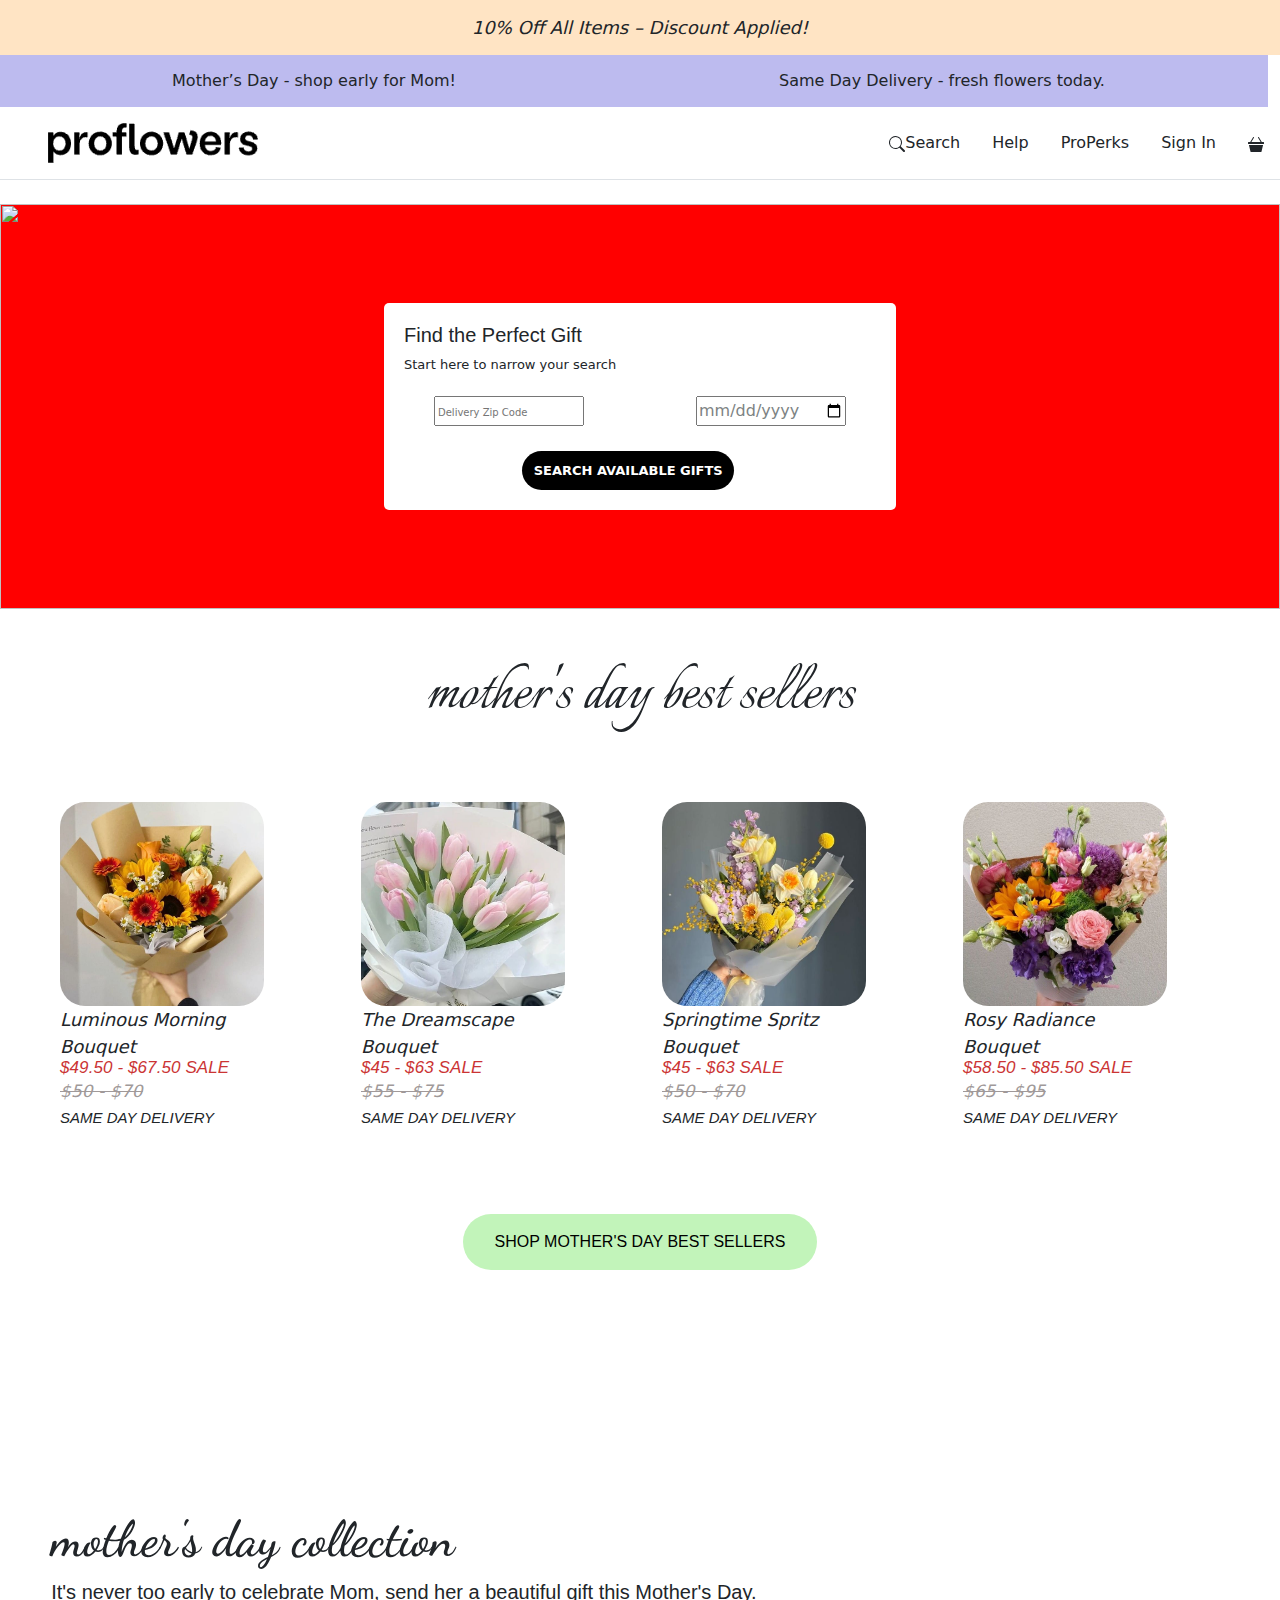
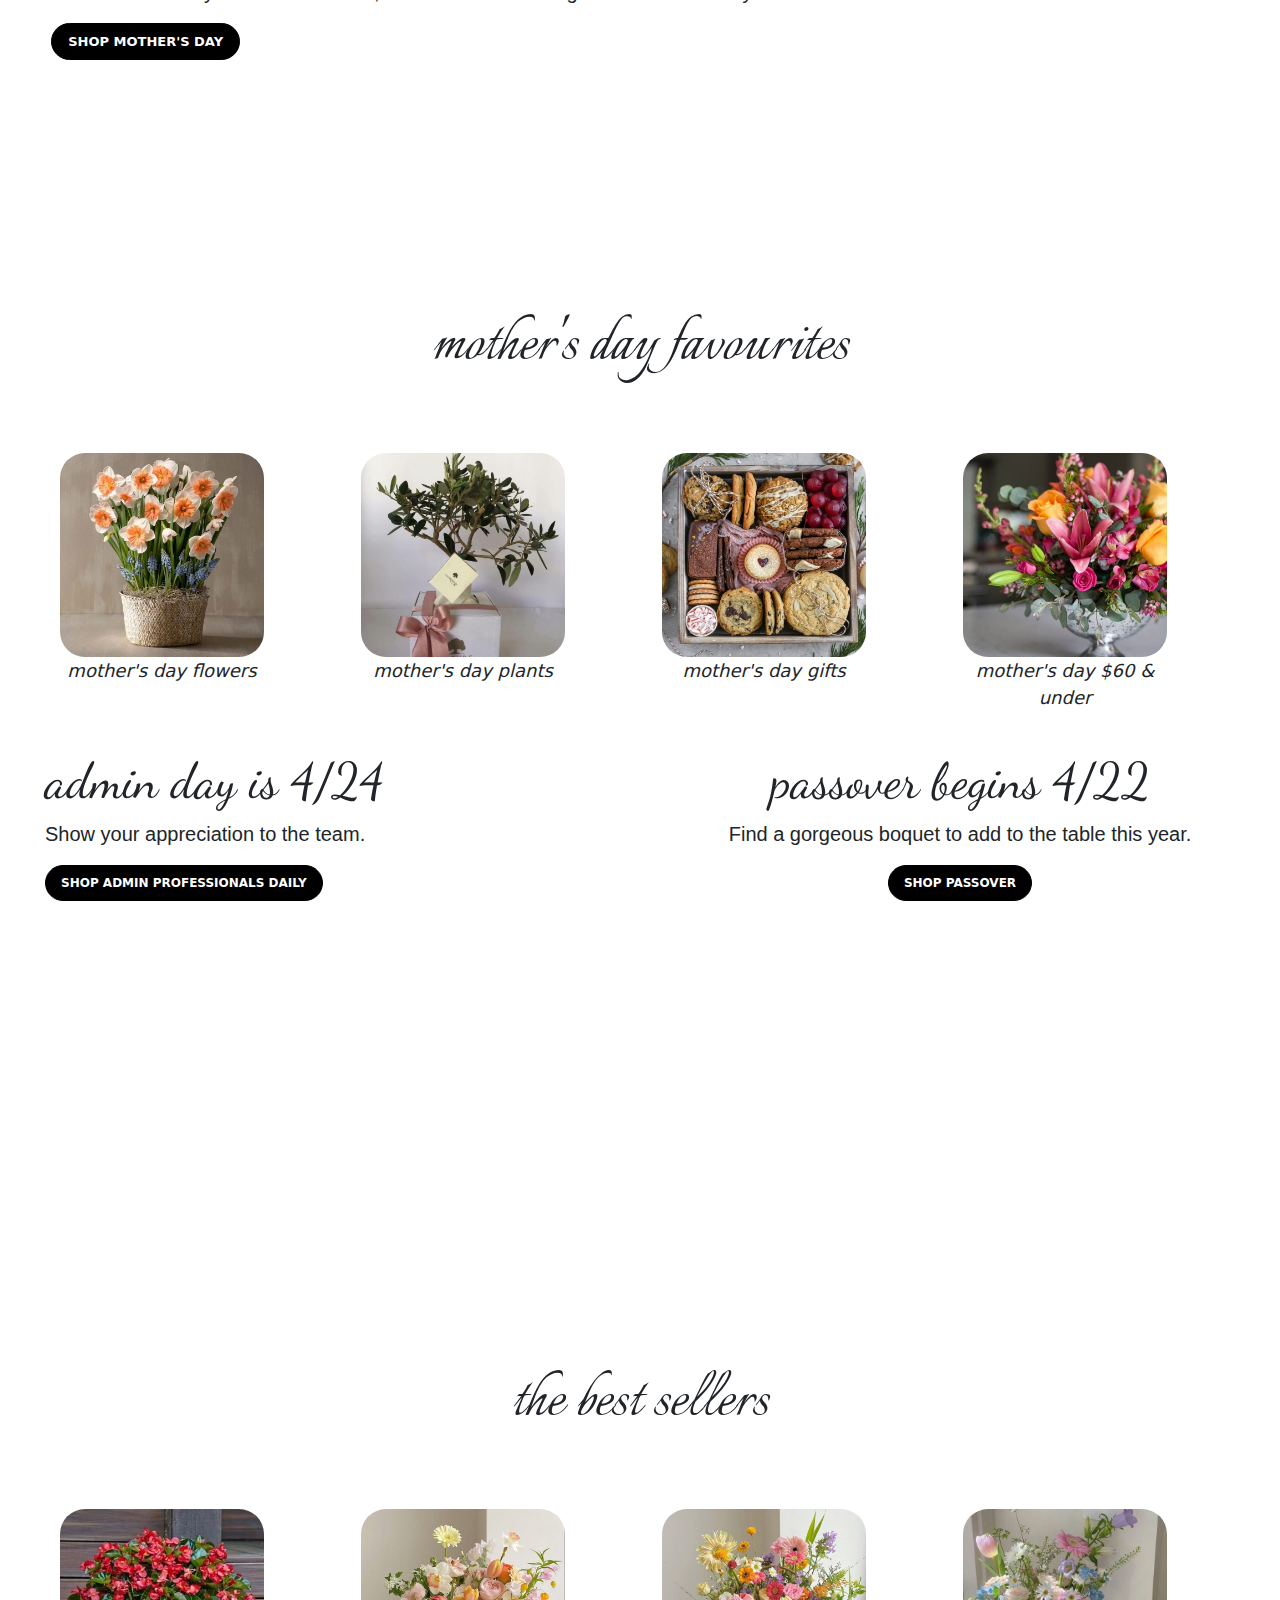
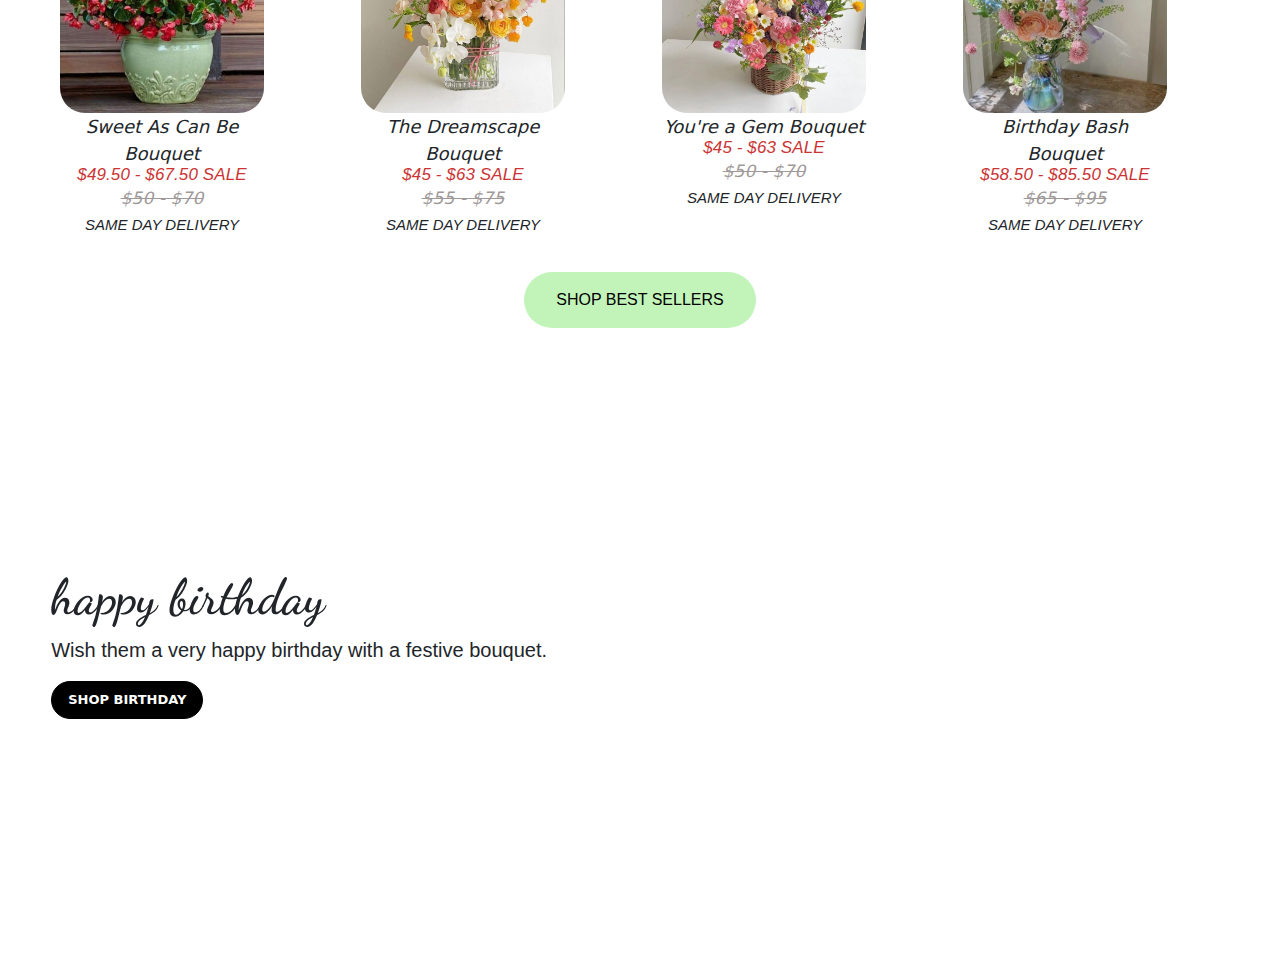
==== index.html @ 82969f70 "wip" ====
<!DOCTYPE html>
<html lang="en">
<head>
    <meta charset="UTF-8">
    <meta name="viewport" content="width=device-width, initial-scale=1.0">
    <title>proflowers</title>
    <link rel="stylesheet" href="style.css">
    <link href="https://cdn.jsdelivr.net/npm/bootstrap@5.3.3/dist/css/bootstrap.min.css" rel="stylesheet" integrity="sha384-QWTKZyjpPEjISv5WaRU9OFeRpok6YctnYmDr5pNlyT2bRjXh0JMhjY6hW+ALEwIH" crossorigin="anonymous">
    <link rel="preconnect" href="https://fonts.googleapis.com">
    <link rel="preconnect" href="https://fonts.gstatic.com" crossorigin>
    <link rel="preconnect" href="https://fonts.googleapis.com">
<link rel="preconnect" href="https://fonts.gstatic.com" crossorigin>
<link href="https://fonts.googleapis.com/css2?family=Dancing+Script:wght@400..700&display=swap" rel="stylesheet">
    <link href="https://fonts.googleapis.com/css2?family=Italianno&display=swap" rel="stylesheet">
</head>
<body>
    <header class="header-1">
      <div class="d-flex justify-content-center py-1">
           10% Off All Items – Discount Applied!
             </div>
      </header>
      <div class="header-2 container-fluid row">
        <div class="col-sm-6 py-1 text-dark text-center"> <a href ="#"class="nav-link text-dark">Mother’s Day - shop early for Mom! </a></div>
<div class="col-sm-6 p-1 text-light text-center"> <a href= "#"class="nav-link text-dark">Same Day Delivery - fresh flowers today.</a></div>
</div>
  <header class="d-flex flex-wrap justify-content-center py-3 mb-4 border-bottom">
    <a href="/" class="d-flex align-items-center mb-md-0 me-md-auto text-dark text-decoration-none">
      <svg class="bi me-2" width="40" height="32"><use xlink:href="#bootstrap"></use></svg>
    <img class="proflowers-logo" src="./sources/proflowers-logo.webp">
    </a>

    <ul class="nav nav-pills">
      <li class="nav-item"><a href="#" class="nav-link text-dark"><svg xmlns="http://www.w3.org/2000/svg" width="16" height="16" fill="currentColor" class="bi bi-search" viewBox="0 0 16 16">
        <path d="M11.742 10.344a6.5 6.5 0 1 0-1.397 1.398h-.001q.044.06.098.115l3.85 3.85a1 1 0 0 0 1.415-1.414l-3.85-3.85a1 1 0 0 0-.115-.1zM12 6.5a5.5 5.5 0 1 1-11 0 5.5 5.5 0 0 1 11 0"/>
      </svg>Search</a></li>
      <li class="nav-item"><a href="#" class="nav-link text-dark">Help</a></li>
      <li class="nav-item"><a href="#" class="nav-link text-dark">ProPerks</a></li>
      <li class="nav-item"><a href="#" class="nav-link text-dark">Sign In</a></li>
      <li class="nav-item"><a href="#" class="nav-link text-dark"><svg xmlns="http://www.w3.org/2000/svg" width="16" height="16" fill="currentColor" class="bi bi-basket3-fill" viewBox="0 0 16 16">
        <path d="M5.757 1.071a.5.5 0 0 1 .172.686L3.383 6h9.234L10.07 1.757a.5.5 0 1 1 .858-.514L13.783 6H15.5a.5.5 0 0 1 .5.5v1a.5.5 0 0 1-.5.5H.5a.5.5 0 0 1-.5-.5v-1A.5.5 0 0 1 .5 6h1.717L5.07 1.243a.5.5 0 0 1 .686-.172zM2.468 15.426.943 9h14.114l-1.525 6.426a.75.75 0 0 1-.729.574H3.197a.75.75 0 0 1-.73-.574z"/>
      </svg></a></li>
    </ul>
  </header>
  <div class="gifts-form">
    <img class = "gift-img" src="https://images.ctfassets.net/ztm44xofsurz/7ngsS8moNM9jDAKG2PLRQc/a0282b5acbb1f122128ffda454e2ccc3/0369_PF_MDay24_Site_SWAG1.jpg?w=1920&fm=webp&q=70" alt="">
    <div class="gift-card">
        <div class="gift-card-title">
            <h1>Find the Perfect Gift</h1>
            <p>Start here to narrow your search</p>
        </div>
        <!-- here add  -->
        <form class="gift-form">
            <input type="text" placeholder="Delivery Zip Code" id="zip" name="zip" required>

            <input type="date" id="delivery-date" name="delivery-date" required>

        </form>
        <button class = "gift-btn">SEARCH AVAILABLE GIFTS</button>
    </div>
</div>
<div class="mothers-day italianno-regular">
<div class="d-flex justify-content-center py-4">
    mother's day best sellers
   
      </div>
    </div>
    <div class="row flo-sec-1 ">
        <div class="col-md-3">
            <div class="card1" style="width: 14rem;">
                <img src="./sources/WhatsApp Image 2024-04-21 at 8.37.42 PM.jpeg" class="card-img-top" alt="...">
                <div class="card-body">
                    <p class="card-title">Luminous Morning Bouquet
                    </p>
                    <p class="card-text">$49.50 - $67.50 SALE</p>
                    <p class="card-text1">$50 - $70</p>
                    <p class="card-text2">SAME DAY DELIVERY</p>
                   
                </div>
            </div>
        </div>
        
        <div class="col-md-3">
            <!-- Second Card -->
            <div class="card1" style="width: 14rem;">
                <img src="./sources/WhatsApp Image 2024-04-21 at 8.37.43 PM (2).jpeg" class="card-img-top" alt="...">
                <div class="card-body">
                    <p class="card-title">The Dreamscape Bouquet</p>
                    <p class="card-text">$45 - $63 SALE</p>
                    <p class="card-text1">$55 - $75</p>
                    <p class="card-text2">SAME DAY DELIVERY</p>
                    
                </div>
            </div>
        </div>
        
        <div class="col-md-3">
            <!-- Third Card -->
            <div class="card1" style="width: 14rem;">
                <img src="./sources/WhatsApp Image 2024-04-21 at 8.37.43 PM (1).jpeg" class="card-img-top" alt="...">
                <div class="card-body">
                    <p class="card-title">Springtime Spritz Bouquet</p>
                    <p class="card-text">$45 - $63 SALE</p>
                    <p class="card-text1">$50 - $70</p>
                    <p class="card-text2">SAME DAY DELIVERY</p>
                    
                </div>
            </div>
        </div>
        
        <div class="col-md-3">
            <!-- Fourth Card -->
            <div class="card1" style="width: 14rem;">
                <img src="./sources/WhatsApp Image 2024-04-21 at 8.37.43 PM.jpeg" class="card-img-top" alt="...">
                <div class="card-body">
                    <p class="card-title">Rosy Radiance Bouquet</p>
                    <p class="card-text">$58.50 - $85.50 SALE</p>
                    <p class="card-text1">$65 - $95</p>
                    <p class="card-text2">SAME DAY DELIVERY</p>
                </div>
            </div>
        </div>
    </div>
    <div class="text-center py-5">
        <button class="custom-btn">
            SHOP MOTHER'S DAY BEST SELLERS
        </button>
        <div class="img-container">
            <div class="img-container-text">
                <h1 class="dancing-script">mother's day collection</h1>
                <p>It's never too early to celebrate Mom, send her a beautiful gift this Mother's Day.</p>
                <button>SHOP MOTHER'S DAY</button>  
            </div>
        </div>
 
<div class="mothers-day italianno-regular">
    <div class="d-flex justify-content-center py-4">
        mother's day favourites
          </div>
        </div>

<div class="row flo-sec-1 ">
    <div class="col-md-3">
        <div class="card1" style="width: 14rem;">
            <img src="./sources/WhatsApp Image 2024-04-22 at 10.54.20 AM.jpeg" class="card-img-top" alt="...">
            <div class="card-body">
                <p class="card-title">mother's day flowers
                </p>
            </div>
        </div>
    </div>
    
    <div class="col-md-3">
        <!-- Second Card -->
        <div class="card1" style="width: 14rem;">
            <img src="./sources/WhatsApp Image 2024-04-22 at 10.53.16 AM (1).jpeg" class="card-img-top" alt="...">
            <div class="card-body">
                <p class="card-title">mother's day plants</p>
            </div>
        </div>
    </div>
    
    <div class="col-md-3">
        <!-- Third Card -->
        <div class="card1" style="width: 14rem;">
            <img src="./sources/WhatsApp Image 2024-04-22 at 10.53.17 AM.jpeg" class="card-img-top" alt="...">
            <div class="card-body">
                <p class="card-title">mother's day gifts</p>
            </div>
        </div>
    </div>
    
    <div class="col-md-3">
        <!-- Fourth Card -->
        <div class="card1" style="width: 14rem;">
            <img src="./sources/WhatsApp Image 2024-04-22 at 10.53.16 AM.jpeg" class="card-img-top" alt="...">
            <div class="card-body">
                <p class="card-title">mother's day $60 & under</p>
            </div>
        </div>
    </div>
</div>

<div class="two-image-card">
    <div class="image1">
        <div class="image1-text">
            <h1 class="dancing-script">admin day is 4/24</h1>
            <p>Show your appreciation to the team.</p>
            <button>SHOP ADMIN PROFESSIONALS DAILY</button>
        </div>
    </div>
    <div class="image2">
        <div class="image2-text">
            <h1 class="dancing-script">passover begins 4/22</h1>
            <p>Find a gorgeous boquet to add to the table this year.</p>
            <button>SHOP PASSOVER</button>
        </div>
    </div>
</div>

<div class="mothers-day italianno-regular">
    <div class="d-flex justify-content-center py-4">
        the best sellers
          </div>
        </div>
        <div class="row flo-sec-1 ">
            <div class="col-md-3">
                <div class="card1" style="width: 14rem;">
                    <img src="./sources/WhatsApp Image 2024-04-22 at 1.17.56 PM.jpeg" class="card-img-top" alt="...">
                    <div class="card-body">
                        <p class="card-title">Sweet As Can Be Bouquet
                        </p>
                        <p class="card-text">$49.50 - $67.50 SALE</p>
                        <p class="card-text1">$50 - $70</p>
                        <p class="card-text2">SAME DAY DELIVERY</p>
                       
                    </div>
                </div>
            </div>
            
            <div class="col-md-3">
                <!-- Second Card -->
                <div class="card1" style="width: 14rem;">
                    <img src="./sources/WhatsApp Image 2024-04-22 at 1.17.57 PM.jpeg" class="card-img-top" alt="...">
                    <div class="card-body">
                        <p class="card-title">The Dreamscape Bouquet</p>
                        <p class="card-text">$45 - $63 SALE</p>
                        <p class="card-text1">$55 - $75</p>
                        <p class="card-text2">SAME DAY DELIVERY</p>
                        
                    </div>
                </div>
            </div>
            
            <div class="col-md-3">
                <!-- Third Card -->
                <div class="card1" style="width: 14rem;">
                    <img src="./sources/WhatsApp Image 2024-04-22 at 1.17.58 PM (1).jpeg" class="card-img-top" alt="...">
                    <div class="card-body">
                        <p class="card-title">You're a Gem Bouquet</p>
                        <p class="card-text">$45 - $63 SALE</p>
                        <p class="card-text1">$50 - $70</p>
                        <p class="card-text2">SAME DAY DELIVERY</p>
                        
                    </div>
                </div>
            </div>
            
            <div class="col-md-3">
                <!-- Fourth Card -->
                <div class="card1" style="width: 14rem;">
                    <img src="./sources/WhatsApp Image 2024-04-22 at 1.17.58 PM.jpeg" class="card-img-top" alt="...">
                    <div class="card-body">
                        <p class="card-title">Birthday Bash Bouquet</p>
                        <p class="card-text">$58.50 - $85.50 SALE</p>
                        <p class="card-text1">$65 - $95</p>
                        <p class="card-text2">SAME DAY DELIVERY</p>
                    </div>
                </div>
            </div>
        </div>
        <button class="custom-btn">
            SHOP BEST SELLERS
        </button>

        <div class="img-container">
            <div class="img-container-text">
                <h1 class="dancing-script">happy birthday</h1>
                <p>Wish them a very happy birthday with a festive bouquet.</p>
                <button>SHOP BIRTHDAY</button>  
            </div>
        </div>
---- style.css ----
body, html {
    margin: 0;
    padding: 0;
}
.header-1 {
    display: flex;
    justify-content: center;
    align-items: center;
   background-color: bisque;
   gap: 10px;
   padding: 10px;
   font-style: oblique;
   font-weight: 300;
   font-size: large;
}
.header-2 {
    
   background-color: rgb(189, 187, 239);
   color: black;
   padding: 10px;
}
.proflowers-logo {
    justify-content: center;
    align-items: center;
    max-width: 210px;
}
.gifts-form {
    height: 45vh;
    width: auto;
    position: relative;
    background-color: red;
    display: flex;
    align-items: center;
    justify-content: center;
  }
  .gift-img {
    position: absolute;
    width: 100%;
    height: 100%;
    object-fit: cover;
    z-index: 0;
  }
  .gift-card {
    position: relative;
    z-index: 1;
    display: flex;
    flex-direction: column;
    width: 40%;
    background-color: #fff;
    padding: 20px;
    border-radius: 5px;
  }
  .gift-card-title h1 {
    font-size: 20px;
    font-family:'Segoe UI', Tahoma, Geneva, Verdana, sans-serif;
  }
  .gift-card-title p {
    font-size: 13px;
  }
  .gift-form {
    display: flex;
    align-items: center;
    justify-content: space-between;
    padding: 5px 30px;
  }
  #zip {
    width: 150px;
    height: 30px;
  }
  .gift-form #zip::placeholder {
    font-size: 10px;
  }
  #delivery-date {
    width: 150px;
    height: 30px;
    color: rgb(125, 131, 131);
  }
  .gift-btn {
    position: relative;
    width: 45%;
    margin-top: 20px;
    font-size: 13px;
    font-weight: 700;
    padding: 10px 5px;
    left: 25%;
    transform: translateX((-50%, -50%));
    background-color: #000000;
    color: #fff;
    border: none;
    border-radius: 25px;
    transition: all ease 0.5s;
  }
  .gift-btn:hover {
    background-color: #bfe1a2;
    color: #000;
  }

.mothers-day {
    display: flex;
    justify-content: center;
    align-items: center;
   background-color: rgb(255, 255, 255);
   gap: 10px;
   padding: 10px;
}
.italianno-regular {
    font-family: "Italianno", cursive;
    font-weight: 400;
    font-style:normal;
    font-size: 70px;
  }
  .flo-sec-1{
    padding: 10px 50px;
  }
  .card1 {
    border: none;
    padding: 10px;
    border-radius:50px;
    font-size: 18px;
    font-weight: 350;
    font-style:italic;
    
}
.card1 img {
    border-radius: 25px;
}
.card-text{
    color: rgb(203, 52, 52);
    font-weight: 500;
    font-size:17px;
   line-height: 15px;
letter-spacing:0.1px;
font-family: 'Franklin Gothic Medium', 'Arial Narrow', Arial, sans-serif;
}
.card-text1{
    color: rgb(160, 153, 153);
    font-weight: 400;
    font-size:17px;
    margin-top: 5px;
    line-height: 0px;
letter-spacing:0.1px;
text-decoration:line-through;
}
.card-text2{
    font-size: 15px;
    font-weight: 500;
    font-family: 'Franklin Gothic Medium', 'Arial Narrow', Arial, sans-serif;
}

.custom-btn {
    font-family: 'Franklin Gothic Medium', 'Arial Narrow', Arial, sans-serif;
    justify-content: center;
    align-items: center;
    font-size: 16px;
    background-color: #c2f4ba; /* Change the background color */
    color: rgb(0, 0, 0); /* Change the text color */
    padding: 1rem 2rem; /* Adjust padding as needed */
    border-radius: 2rem; /* Add border-radius for rounded corners */
    border: rgb(243, 225, 225);/* Remove the border */
    border-width: 20px;
    cursor: pointer; /* Change cursor on hover */
    transition: background-color 0.3s, color 0.3s;
}
.custom-btn:hover {
    background-color: #000000; 
    color: white;/* Change background color on hover */
}
.img-container {
    position: relative;
    margin-top: 50px;
    height: 60vh;
    width: 100%;
    background-image: url("https://images.ctfassets.net/ztm44xofsurz/2G11gZCNbUrYSNJlFRNmKN/9e7165dcbdd9aa9c327876e354c70d34/0369_PF_MDay24_Site_HP_Hero1.jpg?w=1920&fm=webp&q=70");
    background-size: cover;
  }
  .img-container-text {
    position: absolute;
    display: flex;
    flex-direction: column;
    align-items: flex-start;
    justify-content: center;
    left: 4%;
    top: 35%;
  }
  .img-container-text h1 {
    font-size: 50px;
  }
  .dancing-script {
    font-family: "Dancing Script", cursive;
    font-optical-sizing: 50px;
    font-weight: 600;
    font-style: normal;
  }   
  .img-container-text p {
    font-size: 20px;
    font-weight: 300;
    font-family:'Gill Sans', 'Gill Sans MT', Calibri, 'Trebuchet MS', sans-serif;
  }
  .img-container-text button {
    background-color: #000;
    padding: 8px 16px;
    color: #fff;
    font-size: 13px;
    font-weight: 700;
    border: 1.2px solid #000;
    border-radius: 25px;
    transition: all ease 0.5s;
  }
  .img-container-text button:hover {
    background-color: #bfe1a2;
    color: #000;
  }

.img-container {
    padding-top: 10vh;
    width: 100%;
    overflow: hidden;
}
.image-container img {
    width: 100%;
    display: block;
}
.two-image-card {
    height: 65vh;
    position: relative;
    display: flex;
  }
  .image1,
  .image2 {
    flex: 1; /* Make both image containers grow equally to fill the parent container */
    background-size: cover; /* Cover the entire container with the background image */
    background-position: center;
  }
  .image1 {
    position: relative;
    background-image: url("https://images.ctfassets.net/ztm44xofsurz/5Z0KE2aJQSPdw5RGPYTYJM/971c608c2a87c74a21a097bb1336ddc8/0370_PF_Spring24_Site_AdminProfessionalsDay_HP_SplitBanner.jpg?w=1920&fm=webp&q=70");
  }
  .image2 {
    position: relative;
    background-image: url("https://images.ctfassets.net/ztm44xofsurz/5PzkooUr9n9ZgX2fFSrYSN/ad525c2a2fde342f155975d8372fbe89/0370_PF_Spring24_Site_Passover_HP_SplitBanner.jpg?w=1920&fm=webp&q=70");
  }
  .image1-text {
    position: absolute;
    display: flex;
    flex-direction: column;
    justify-content: center;
    align-items: flex-start;
    margin-top: 20px;
    margin-left: 45px;
    left: 0%;
  }
  .image1-text h1 {
    font-size: 50px;
    font-weight: 300;

  }
  .image1-text p {
    font-size: 20px;
    font-weight: 300;
    font-family:'Gill Sans', 'Gill Sans MT', Calibri, 'Trebuchet MS', sans-serif;
  }
  .image1-text button {
    background-color: #000;
    color: #fff;
    font-size: 12px;
    font-weight: 700;
    padding: 8px 15px;
    border: 1px solid #000;
    border-radius: 50px;
  }
  .image1-text button:hover {
    background-color: #bfe1a2;
    color: #000;
  }
  
  .image2-text {
    /* position: absolute; */
    display: flex;
    flex-direction: column;
    justify-content: center;
    align-items: center;
    margin-top: 20px;
    /* margin-left: 45px; */
    /* left: 0%; */
  }
  .image2-text h1 {
    font-size: 50px;
    font-weight: 300;
  }
  .image2-text p {
    font-size: 20px;
    font-weight: 300;
    font-family:'Gill Sans', 'Gill Sans MT', Calibri, 'Trebuchet MS', sans-serif;
  }
  .image2-text button {
    background-color: #000;
    color: #fff;
    font-size: 12px;
    font-weight: 700;
    padding: 8px 15px;
    border: 1px solid #000;
    border-radius: 50px;
  }
  .image2-text button:hover {
    background-color: #bfe1a2;
    color: #000;
  }
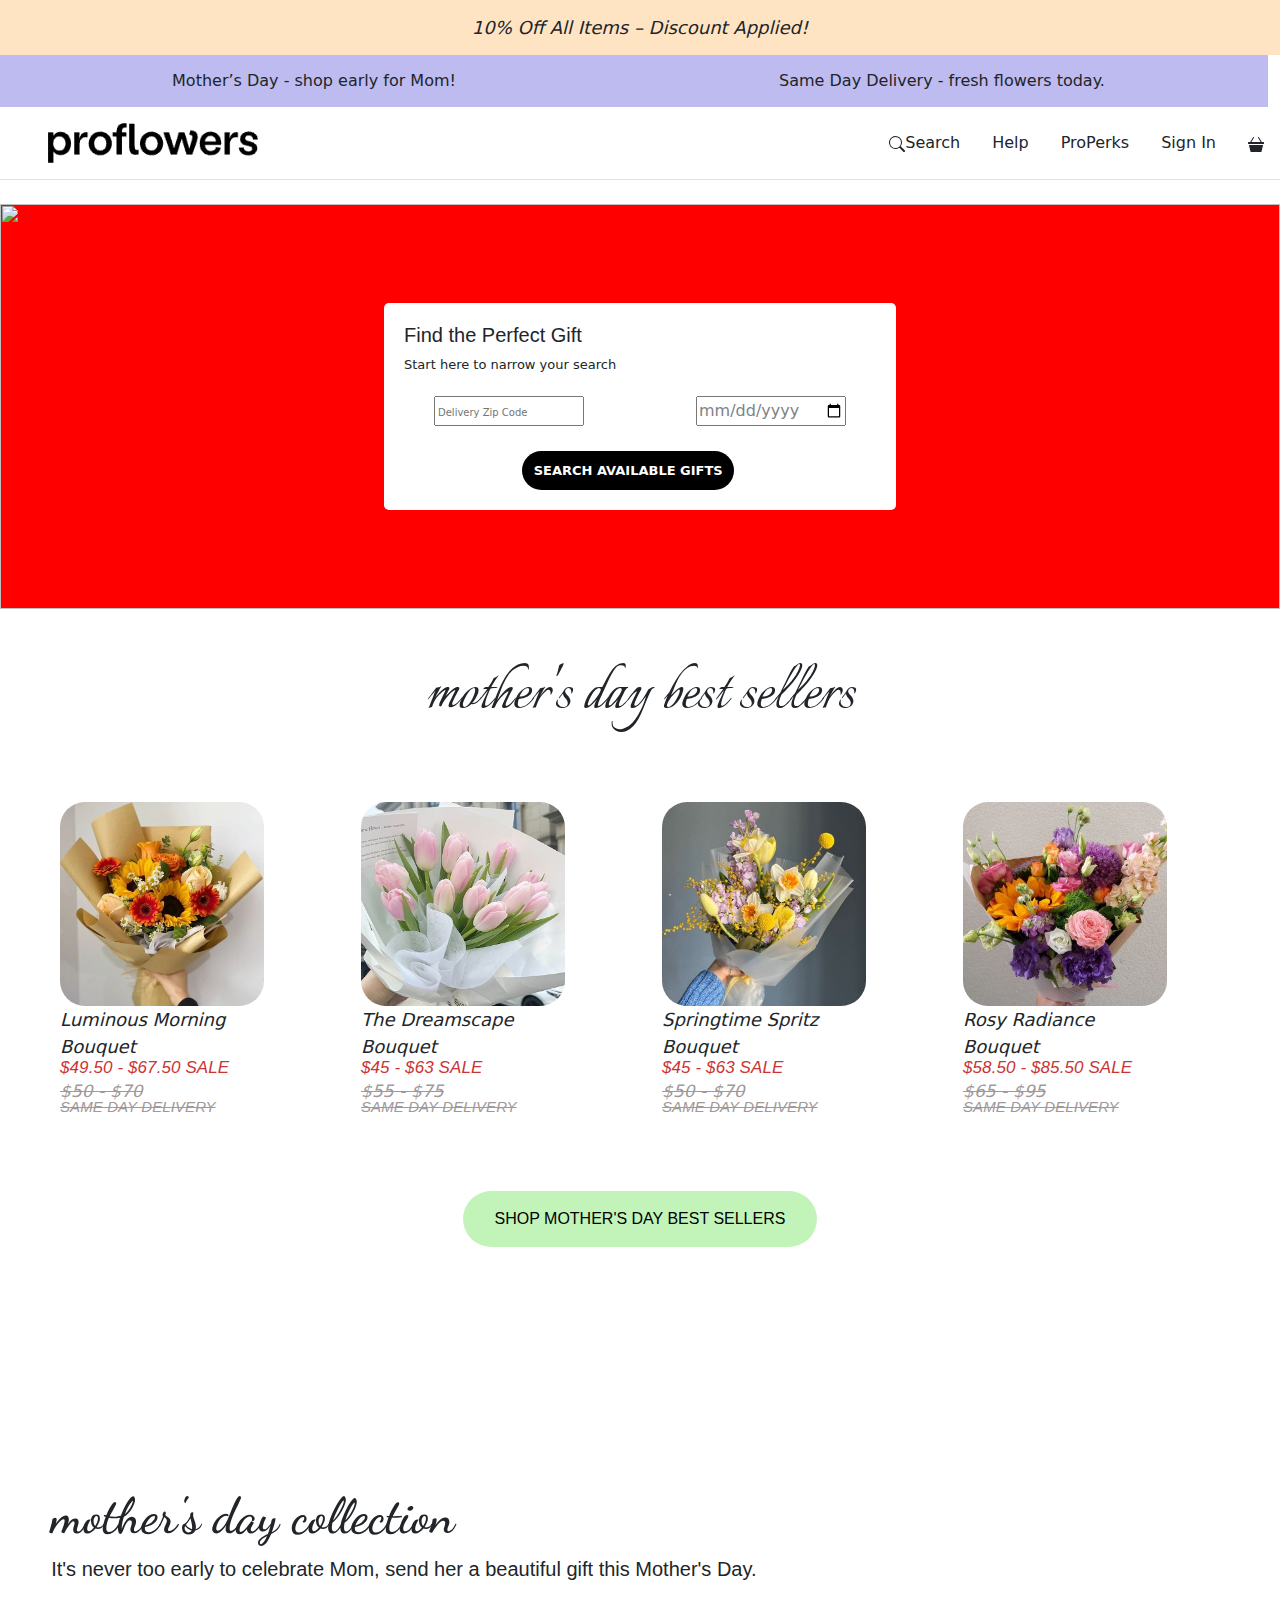
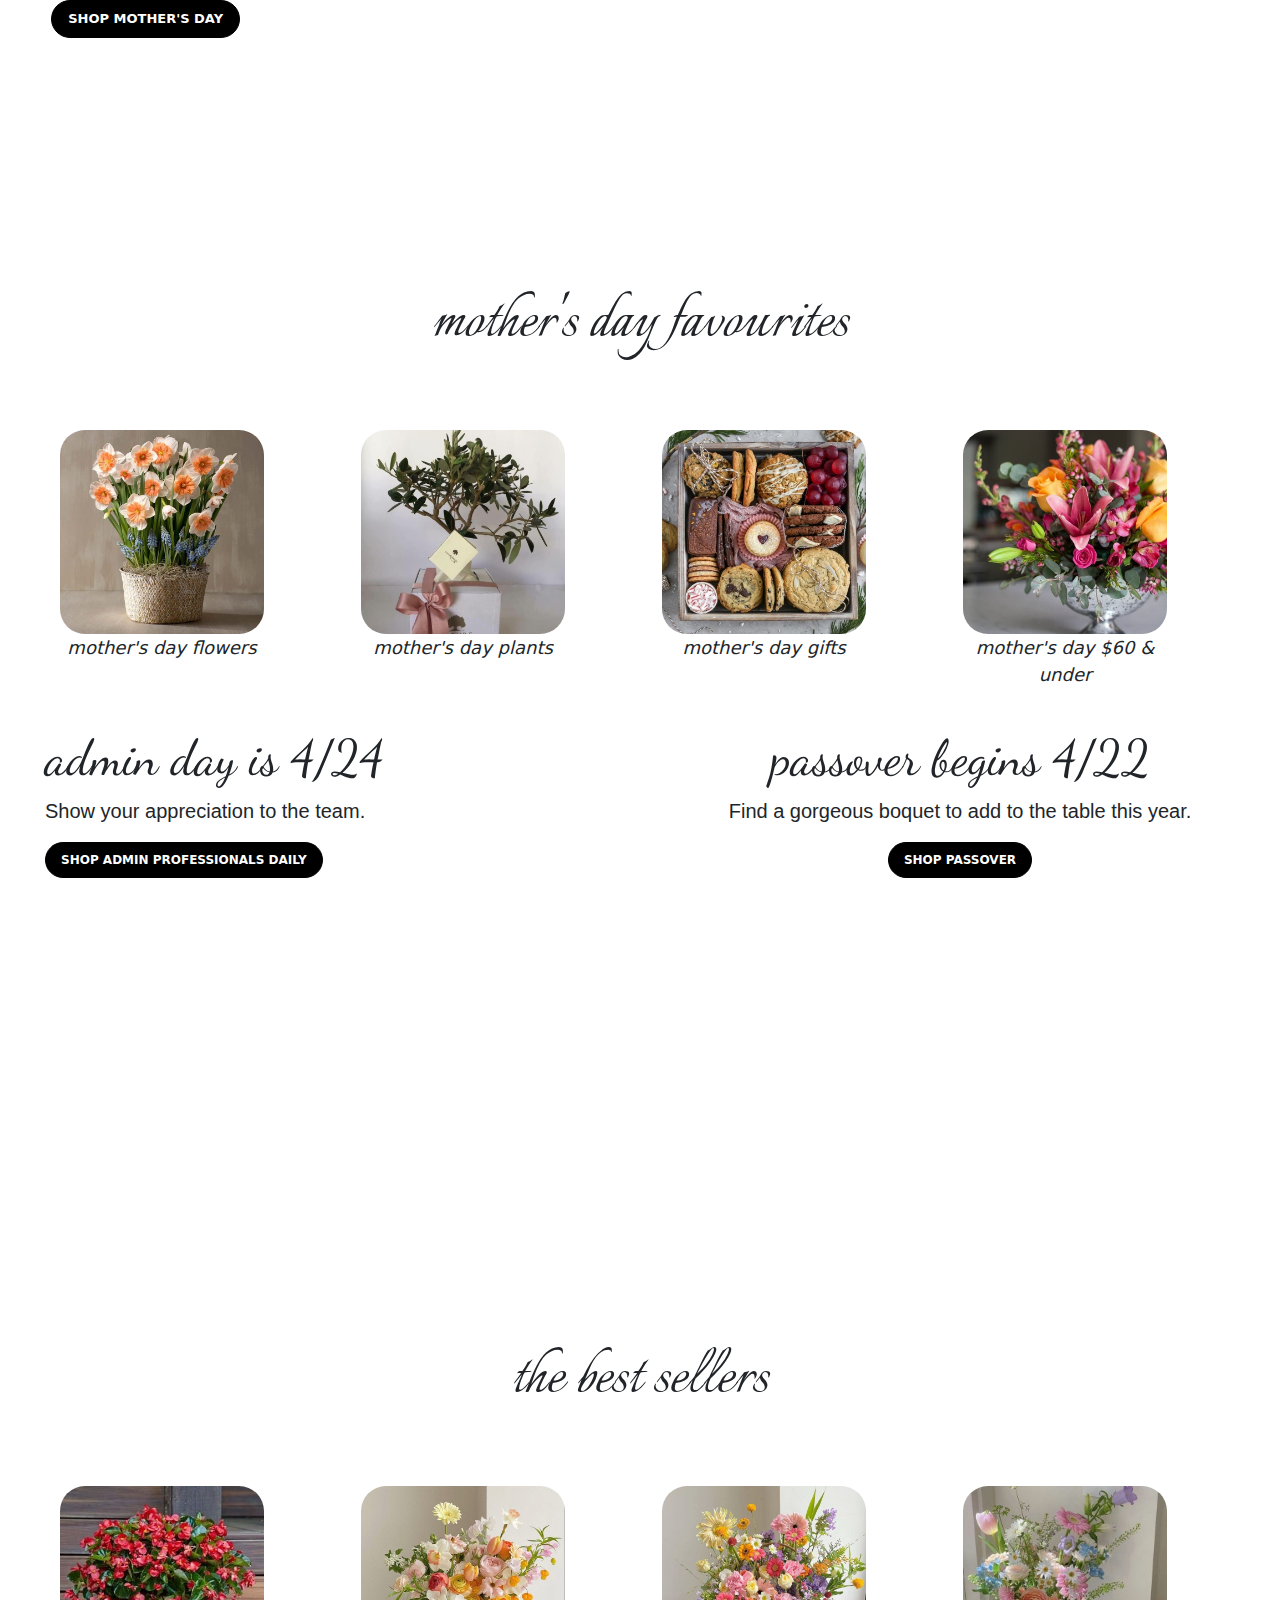
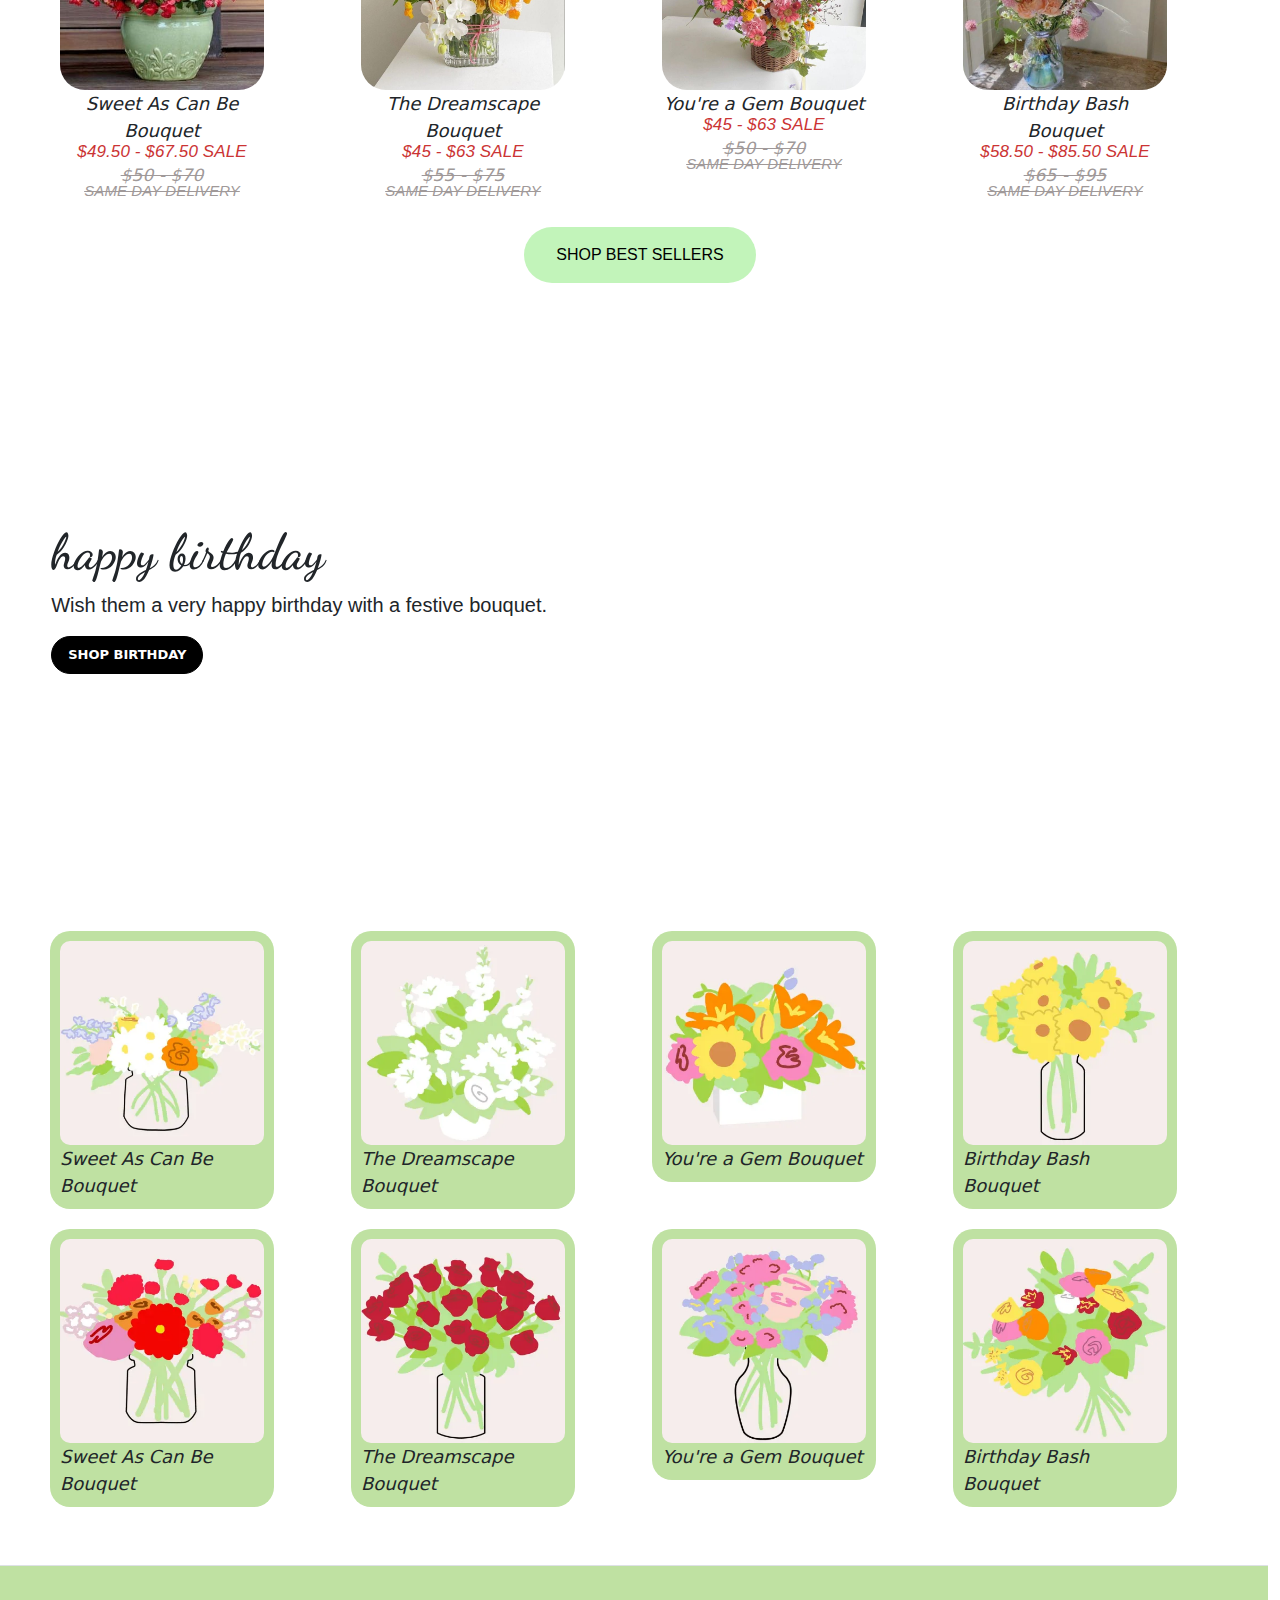
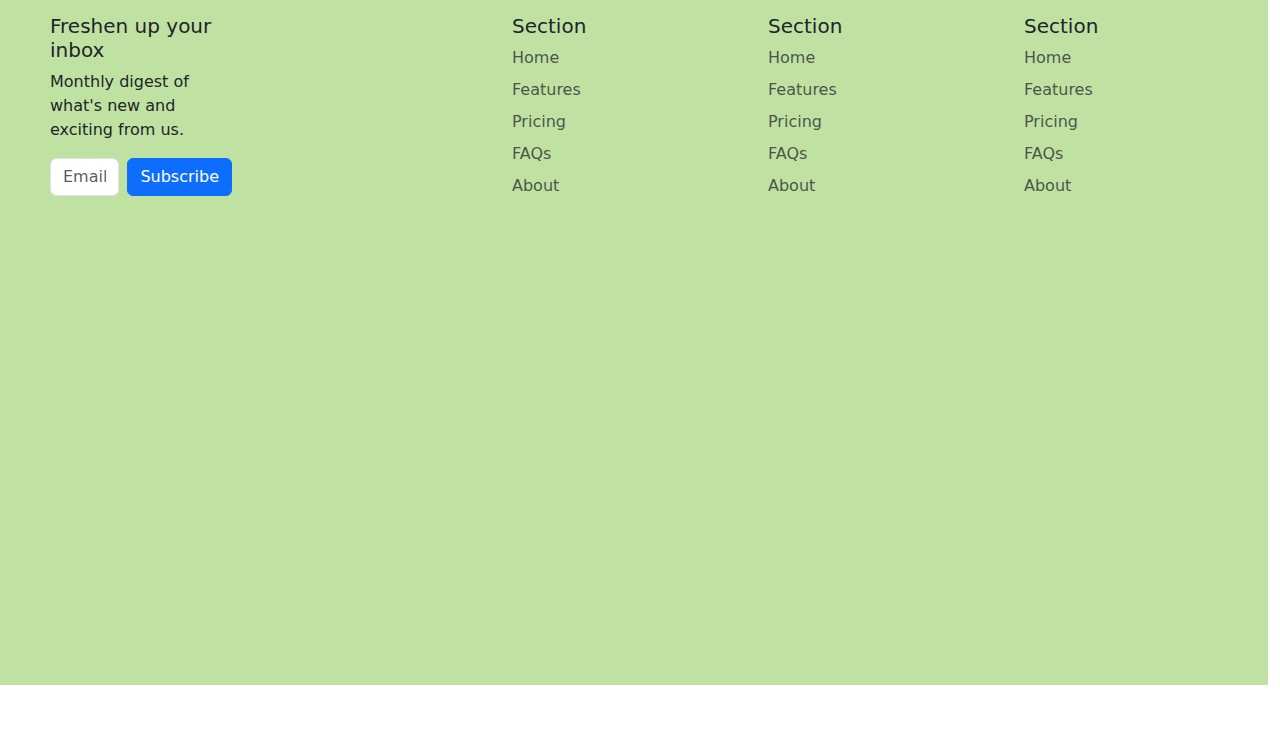
==== commit 556c41d1: "wip" ====
--- a/index.html
+++ b/index.html
@@ -268,4 +268,143 @@
                 <p>Wish them a very happy birthday with a festive bouquet.</p>
                 <button>SHOP BIRTHDAY</button>  
             </div>
-        </div>+        </div>
+
+        </div>
+        <div class="row flo-sec-1 ">
+            <div class="col-md-3">
+                <div class="card2" style="width: 14rem;">
+                    <img src="./sources/same.webp" class="card-img-top" alt="...">
+                    <div class="card-body">
+                        <p class="card-title">Sweet As Can Be Bouquet
+                        </p>
+                       
+                    </div>
+                </div>
+            </div>
+            
+            <div class="col-md-3">
+                <!-- Second Card -->
+                <div class="card2" style="width: 14rem;">
+                    <img src="./sources/sympathy.webp" class="card-img-top" alt="...">
+                    <div class="card-body">
+                        <p class="card-title">The Dreamscape Bouquet</p>
+                    </div>
+                </div>
+            </div>
+            
+            <div class="col-md-3">
+                <!-- Third Card -->
+                <div class="card2" style="width: 14rem;">
+                    <img src="./sources/birthdsy.webp" class="card-img-top" alt="...">
+                    <div class="card-body">
+                        <p class="card-title">You're a Gem Bouquet</p>
+                    </div>
+                </div>
+            </div>
+            <div class="col-md-3">
+                <!-- Fourth Card -->
+                <div class="card2" style="width: 14rem;">
+                    <img src="./sources/get well.webp" class="card-img-top" alt="...">
+                    <div class="card-body">
+                        <p class="card-title">Birthday Bash Bouquet</p>
+                    </div>
+                </div>
+            </div>
+        </div>
+        
+        <div class="row flo-sec-1 ">
+            <div class="col-md-3">
+                <div class="card2" style="width: 14rem;">
+                    <img src="./sources/just because.webp" class="card-img-top" alt="...">
+                    <div class="card-body">
+                        <p class="card-title">Sweet As Can Be Bouquet
+                        </p>
+                       
+                    </div>
+                </div>
+            </div>
+            
+            <div class="col-md-3">
+                <!-- Second Card -->
+                <div class="card2" style="width: 14rem;">
+                    <img src="./sources/anni.webp" class="card-img-top" alt="...">
+                    <div class="card-body">
+                        <p class="card-title">The Dreamscape Bouquet</p>
+                    </div>
+                </div>
+            </div>
+            
+            <div class="col-md-3">
+                <!-- Third Card -->
+                <div class="card2" style="width: 14rem;">
+                    <img src="./sources/baby.webp" class="card-img-top" alt="...">
+                    <div class="card-body">
+                        <p class="card-title">You're a Gem Bouquet</p>
+                    </div>
+                </div>
+            </div>
+            <div class="col-md-3">
+                <!-- Fourth Card -->
+                <div class="card2" style="width: 14rem;">
+                    <img src="./sources/thinking.webp" class="card-img-top" alt="...">
+                    <div class="card-body">
+                        <p class="card-title">Birthday Bash Bouquet</p>
+                    </div>
+                </div>
+            </div>
+        </div>
+
+        <footer class="green-footer row row-cols-1 row-cols-sm-2 row-cols-md-5 py-5 my-5 border-top">
+            <div class="col mb-3">
+                <form class="footer-form">
+                    <h5>Freshen up your inbox</h5>
+                    <p>Monthly digest of what's new and exciting from us.</p>
+                    <div class="d-flex flex-column flex-sm-row w-100 gap-2">
+                      <label for="newsletter1" class="visually-hidden">Email address</label>
+                      <input id="newsletter1" type="text" class="form-control" placeholder="Email address">
+                      <button class="btn btn-primary" type="button">Subscribe</button>
+                    </div>
+                  </form>
+             
+            </div>
+        
+            <div class="col mb-3">
+        
+            </div>
+        
+            <div class="col mb-3">
+              <h5>Section</h5>
+              <ul class="nav flex-column">
+                <li class="nav-item mb-2"><a href="#" class="nav-link p-0 text-body-secondary">Home</a></li>
+                <li class="nav-item mb-2"><a href="#" class="nav-link p-0 text-body-secondary">Features</a></li>
+                <li class="nav-item mb-2"><a href="#" class="nav-link p-0 text-body-secondary">Pricing</a></li>
+                <li class="nav-item mb-2"><a href="#" class="nav-link p-0 text-body-secondary">FAQs</a></li>
+                <li class="nav-item mb-2"><a href="#" class="nav-link p-0 text-body-secondary">About</a></li>
+              </ul>
+            </div>
+        
+            <div class="col mb-3">
+              <h5>Section</h5>
+              <ul class="nav flex-column">
+                <li class="nav-item mb-2"><a href="#" class="nav-link p-0 text-body-secondary">Home</a></li>
+                <li class="nav-item mb-2"><a href="#" class="nav-link p-0 text-body-secondary">Features</a></li>
+                <li class="nav-item mb-2"><a href="#" class="nav-link p-0 text-body-secondary">Pricing</a></li>
+                <li class="nav-item mb-2"><a href="#" class="nav-link p-0 text-body-secondary">FAQs</a></li>
+                <li class="nav-item mb-2"><a href="#" class="nav-link p-0 text-body-secondary">About</a></li>
+              </ul>
+            </div>
+        
+            <div class="col mb-3">
+              <h5>Section</h5>
+              <ul class="nav flex-column">
+                <li class="nav-item mb-2"><a href="#" class="nav-link p-0 text-body-secondary">Home</a></li>
+                <li class="nav-item mb-2"><a href="#" class="nav-link p-0 text-body-secondary">Features</a></li>
+                <li class="nav-item mb-2"><a href="#" class="nav-link p-0 text-body-secondary">Pricing</a></li>
+                <li class="nav-item mb-2"><a href="#" class="nav-link p-0 text-body-secondary">FAQs</a></li>
+                <li class="nav-item mb-2"><a href="#" class="nav-link p-0 text-body-secondary">About</a></li>
+              </ul>
+            </div>
+          </footer>
+        </body>
+        </html>--- a/style.css
+++ b/style.css
@@ -225,8 +225,7 @@
     position: relative;
     display: flex;
   }
-  .image1,
-  .image2 {
+  .image1, .image2 {
     flex: 1; /* Make both image containers grow equally to fill the parent container */
     background-size: cover; /* Cover the entire container with the background image */
     background-position: center;
@@ -304,4 +303,56 @@
   .image2-text button:hover {
     background-color: #bfe1a2;
     color: #000;
-  }+  }
+  .card2 {
+    border: none;
+    padding: 10px;
+    border-radius:20px;
+    font-size: 18px;
+    font-weight: 350;
+    font-style:italic;
+    background-color: #bfe1a2;
+    
+}
+.card2 img {
+    border-radius: 10px;
+    ;
+}
+.card-text{
+    color: rgb(203, 52, 52);
+    font-weight: 500;
+    font-size:17px;
+   line-height: 15px;
+letter-spacing:0.1px;
+font-family: 'Franklin Gothic Medium', 'Arial Narrow', Arial, sans-serif;
+}
+.card-text2{
+    color: rgb(160, 153, 153);
+    font-weight: 400;
+    font-size:17px;
+    margin-top: 5px;
+    line-height: 0px;
+letter-spacing:0.1px;
+text-decoration:line-through;
+}
+.card-text2{
+    font-size: 15px;
+    font-weight: 500;
+    font-family: 'Franklin Gothic Medium', 'Arial Narrow', Arial, sans-serif;
+}
+.green-footer {
+    position: relative;
+    margin-top: 50px;
+    height: 80vh;
+    width: 100%;
+    background-color: #bfe1a2;
+}
+.site-logo{
+    justify-content:flex-start;
+    align-items: center;
+    width: 250px;
+    padding-left: 50px;
+}
+.footer-form{
+    padding-left: 50px;
+}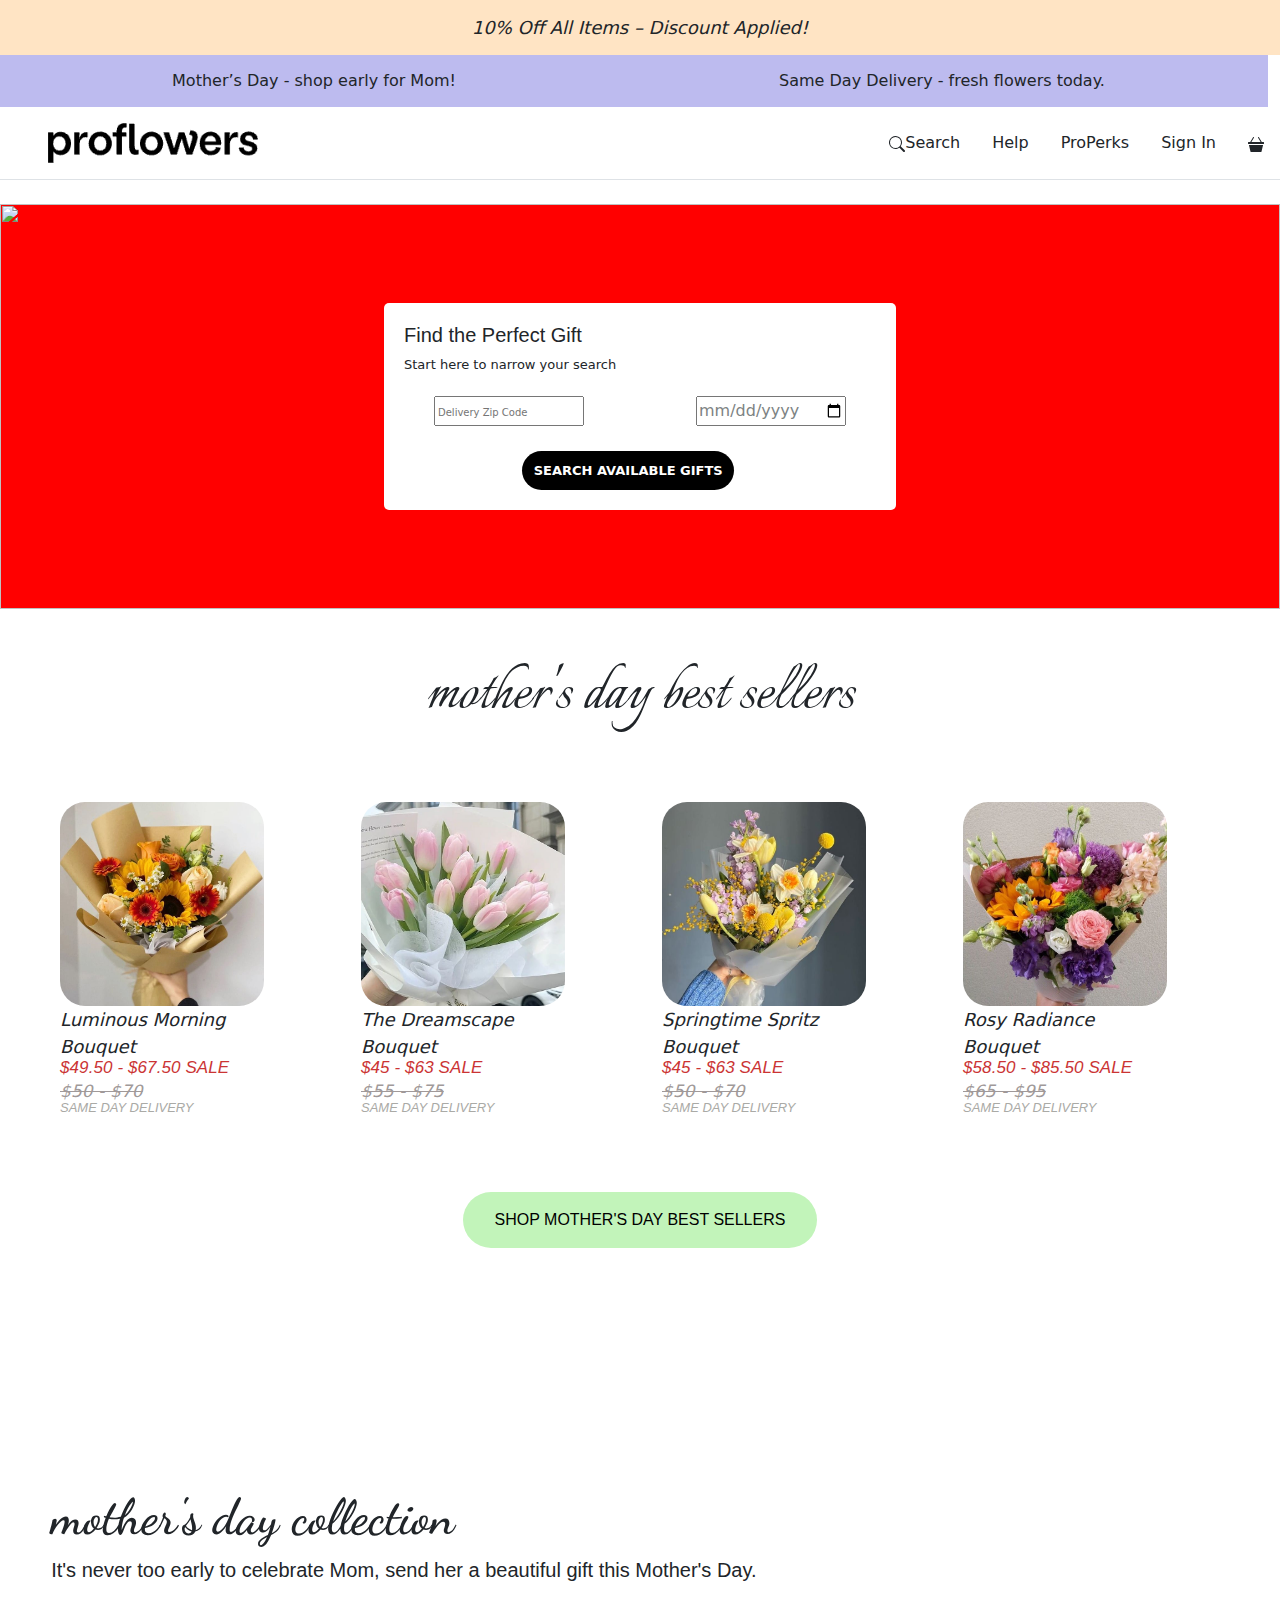
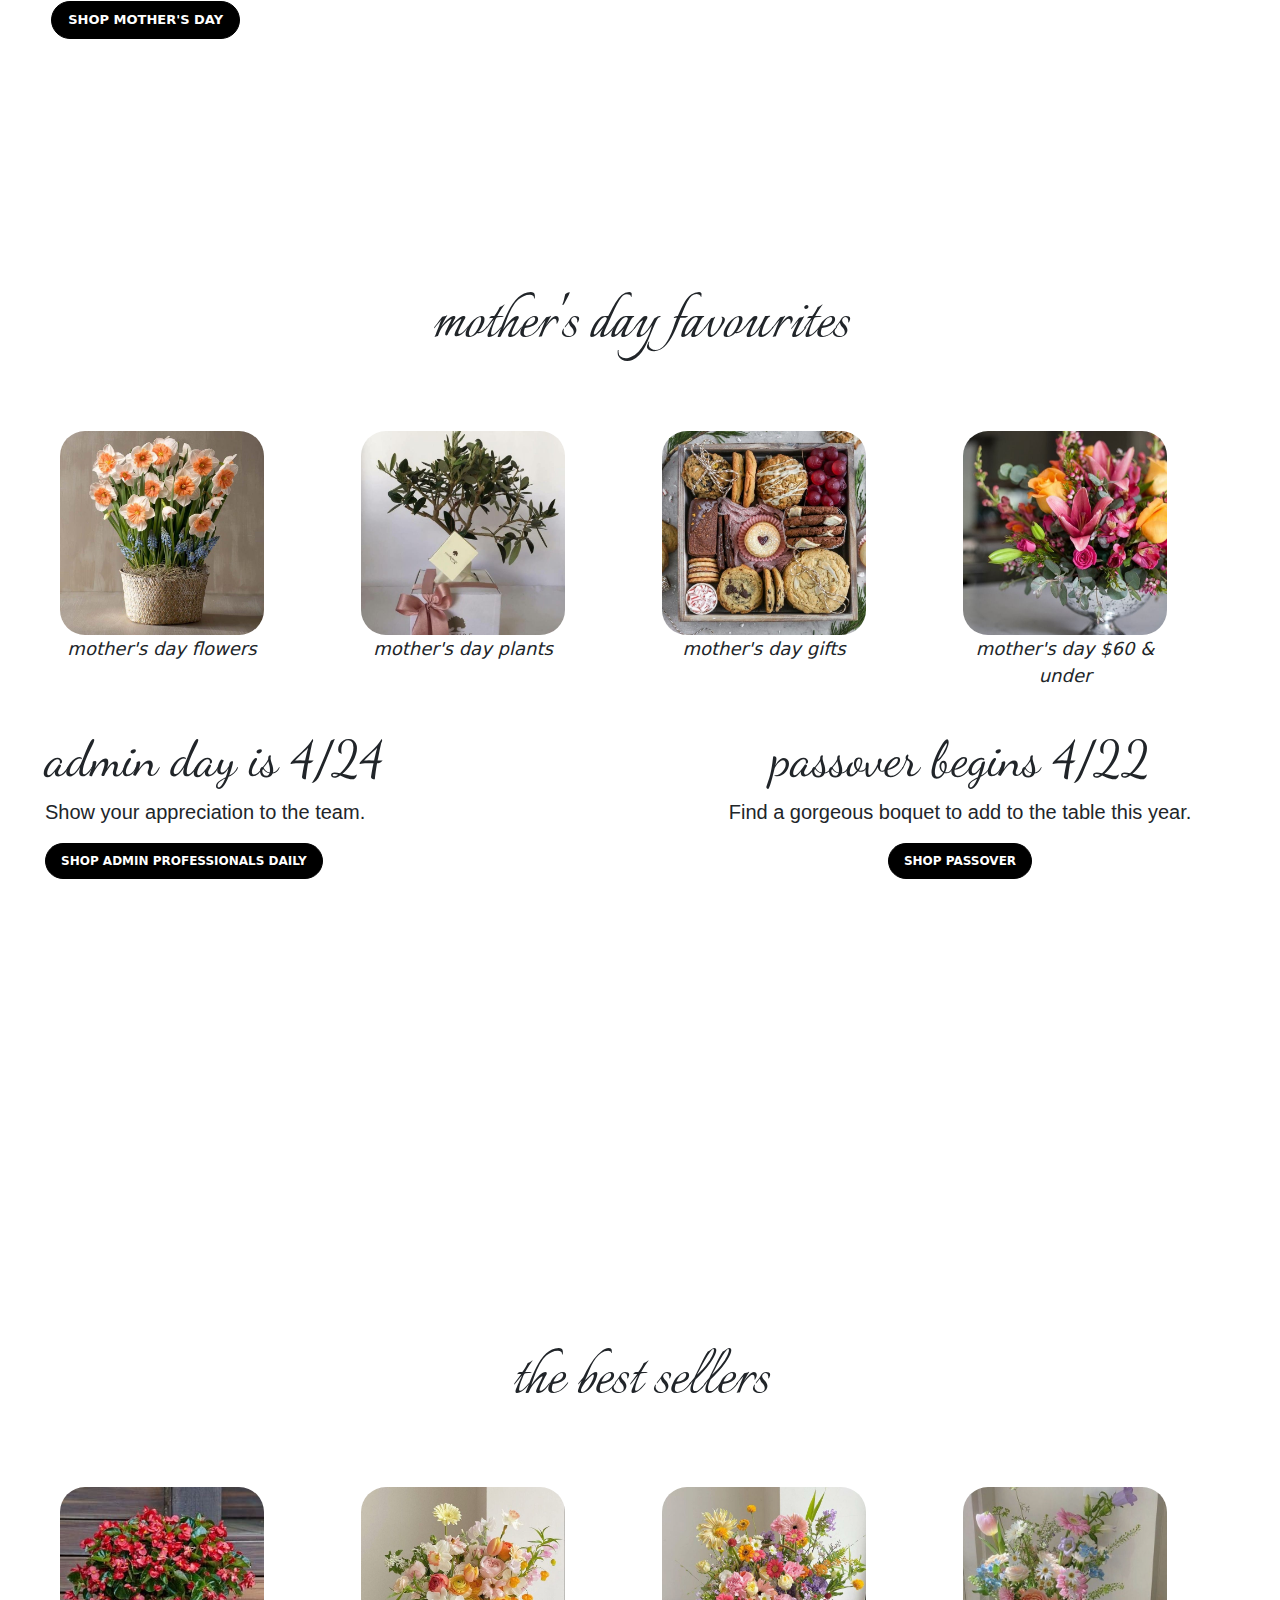
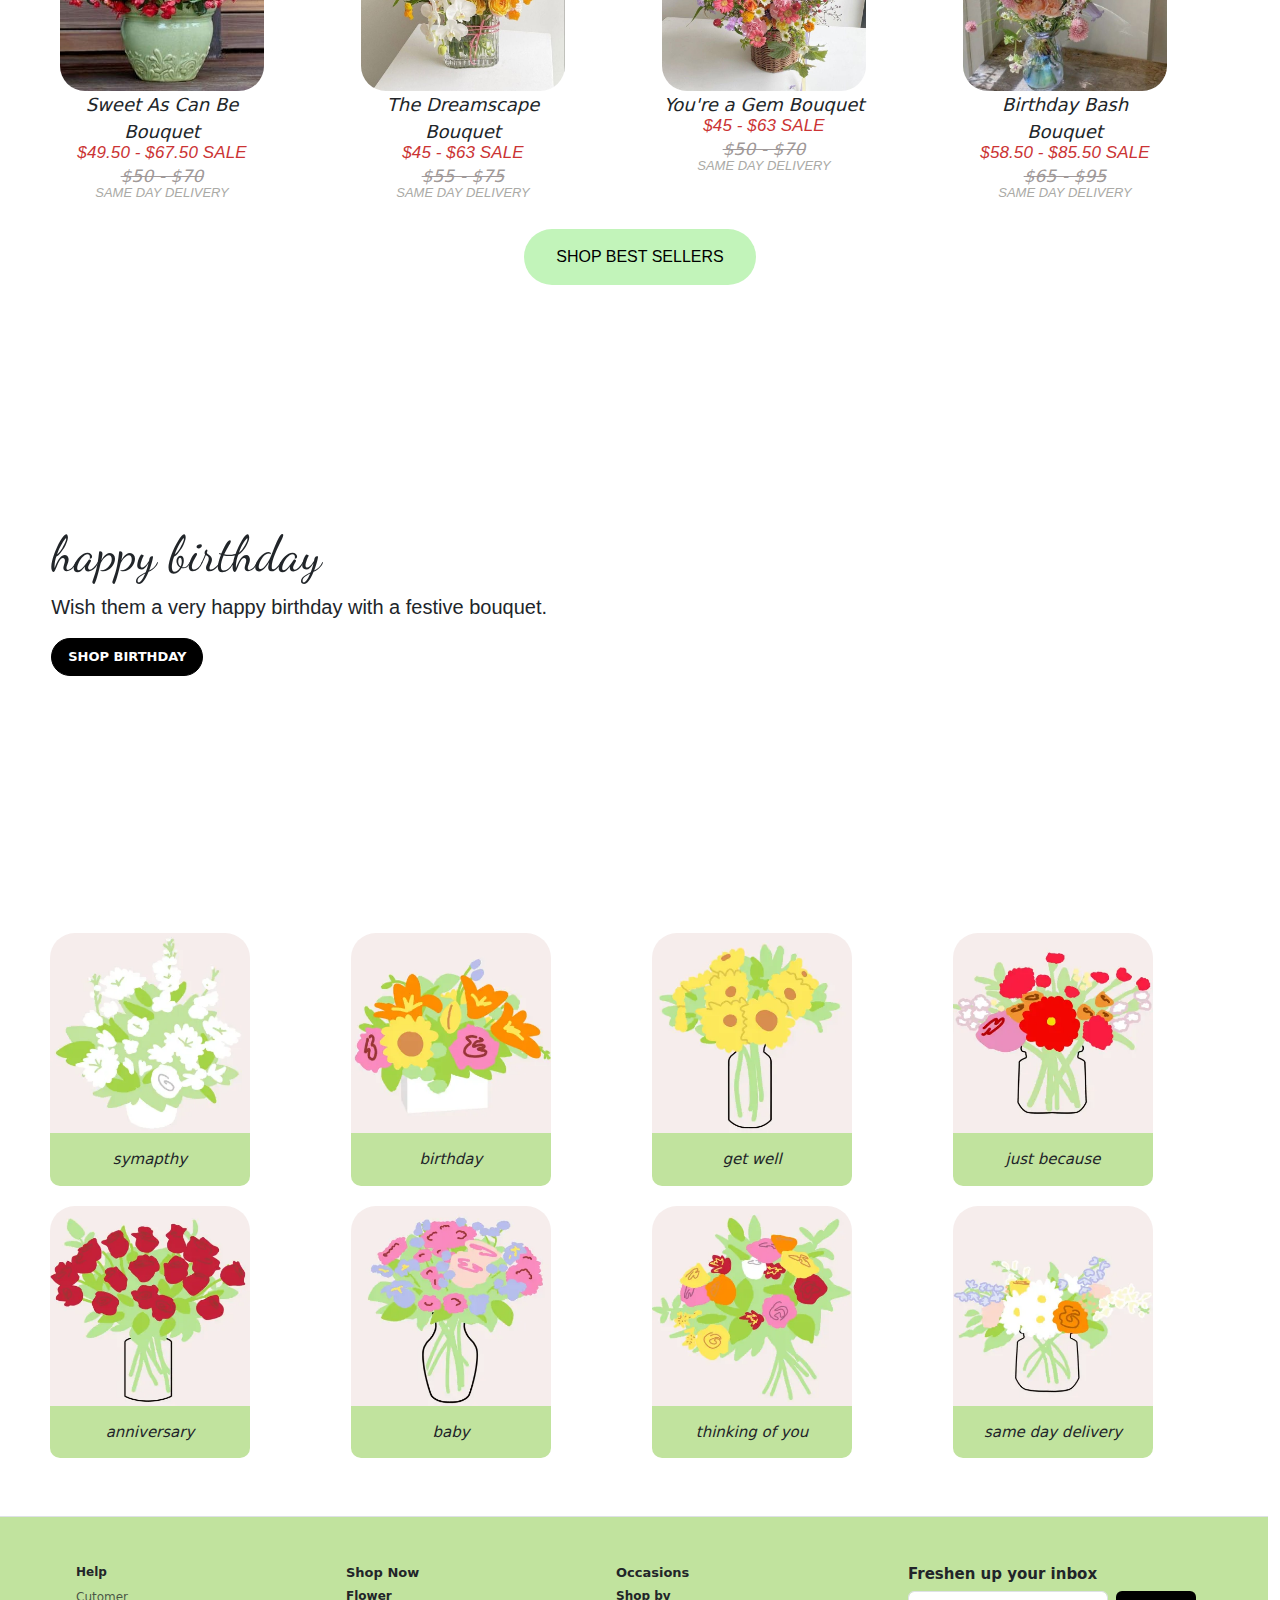
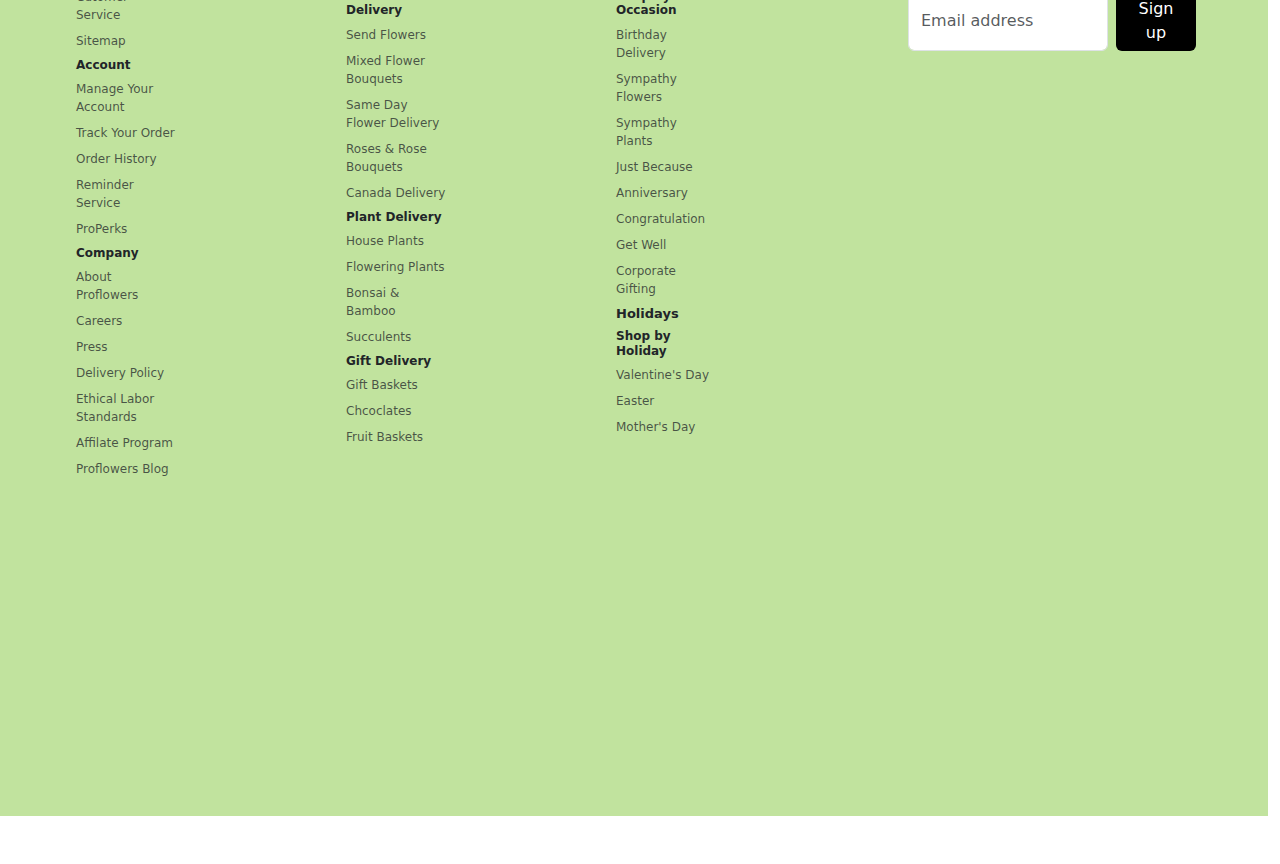
==== commit 6a83c762: "completed" ====
--- a/index.html
+++ b/index.html
@@ -124,6 +124,7 @@
         <button class="custom-btn">
             SHOP MOTHER'S DAY BEST SELLERS
         </button>
+
         <div class="img-container">
             <div class="img-container-text">
                 <h1 class="dancing-script">mother's day collection</h1>
@@ -262,8 +263,8 @@
             SHOP BEST SELLERS
         </button>
 
-        <div class="img-container">
-            <div class="img-container-text">
+        <div class="bday-container">
+            <div class="bday-container-text">
                 <h1 class="dancing-script">happy birthday</h1>
                 <p>Wish them a very happy birthday with a festive bouquet.</p>
                 <button>SHOP BIRTHDAY</button>  
@@ -271,12 +272,12 @@
         </div>
 
         </div>
-        <div class="row flo-sec-1 ">
-            <div class="col-md-3">
-                <div class="card2" style="width: 14rem;">
-                    <img src="./sources/same.webp" class="card-img-top" alt="...">
-                    <div class="card-body">
-                        <p class="card-title">Sweet As Can Be Bouquet
+        <div id = "bottom-card3" class="row flo-sec-1 ">
+            <div class="col-md-3">
+                <div class="card3" style="width: 14rem;">
+                    <img src="./sources/sympathy.webp" class="card-img-top" alt="...">
+                    <div class="card-body1">
+                        <p class="card-title">symapthy
                         </p>
                        
                     </div>
@@ -285,40 +286,40 @@
             
             <div class="col-md-3">
                 <!-- Second Card -->
-                <div class="card2" style="width: 14rem;">
-                    <img src="./sources/sympathy.webp" class="card-img-top" alt="...">
-                    <div class="card-body">
-                        <p class="card-title">The Dreamscape Bouquet</p>
+                <div class="card3" style="width: 14rem;">
+                    <img src="./sources/birthdsy.webp" class="card-img-top" alt="...">
+                    <div class="card-body1">
+                        <p class="card-title">birthday</p>
                     </div>
                 </div>
             </div>
             
             <div class="col-md-3">
                 <!-- Third Card -->
-                <div class="card2" style="width: 14rem;">
-                    <img src="./sources/birthdsy.webp" class="card-img-top" alt="...">
-                    <div class="card-body">
-                        <p class="card-title">You're a Gem Bouquet</p>
+                <div class="card3" style="width: 14rem;">
+                    <img src="./sources/get well.webp" class="card-img-top" alt="...">
+                    <div class="card-body1">
+                        <p class="card-title">get well</p>
                     </div>
                 </div>
             </div>
             <div class="col-md-3">
                 <!-- Fourth Card -->
-                <div class="card2" style="width: 14rem;">
-                    <img src="./sources/get well.webp" class="card-img-top" alt="...">
-                    <div class="card-body">
-                        <p class="card-title">Birthday Bash Bouquet</p>
+                <div class="card3" style="width: 14rem;">
+                    <img src="./sources/just because.webp" class="card-img-top" alt="...">
+                    <div class="card-body1">
+                        <p class="card-title">just because</p>
                     </div>
                 </div>
             </div>
         </div>
         
-        <div class="row flo-sec-1 ">
-            <div class="col-md-3">
-                <div class="card2" style="width: 14rem;">
-                    <img src="./sources/just because.webp" class="card-img-top" alt="...">
-                    <div class="card-body">
-                        <p class="card-title">Sweet As Can Be Bouquet
+        <div id="bottom-card2" class="row flo-sec-1 ">
+            <div class="col-md-3">
+                <div class="card3" style="width: 14rem;">
+                    <img src="./sources/anni.webp" class="card-img-top" alt="...">
+                    <div class="card-body1">
+                        <p class="card-title">anniversary
                         </p>
                        
                     </div>
@@ -327,83 +328,128 @@
             
             <div class="col-md-3">
                 <!-- Second Card -->
-                <div class="card2" style="width: 14rem;">
-                    <img src="./sources/anni.webp" class="card-img-top" alt="...">
-                    <div class="card-body">
-                        <p class="card-title">The Dreamscape Bouquet</p>
+                <div class="card3" style="width: 14rem;">
+                    <img src="./sources/baby.webp" class="card-img-top" alt="...">
+                    <div class="card-body1">
+                        <p class="card-title">baby</p>
                     </div>
                 </div>
             </div>
             
             <div class="col-md-3">
                 <!-- Third Card -->
-                <div class="card2" style="width: 14rem;">
-                    <img src="./sources/baby.webp" class="card-img-top" alt="...">
-                    <div class="card-body">
-                        <p class="card-title">You're a Gem Bouquet</p>
+                <div class="card3" style="width: 14rem;">
+                    <img src="./sources/thinking.webp" class="card-img-top" alt="...">
+                    <div class="card-body1">
+                        <p class="card-title">thinking of you</p>
                     </div>
                 </div>
             </div>
             <div class="col-md-3">
                 <!-- Fourth Card -->
-                <div class="card2" style="width: 14rem;">
-                    <img src="./sources/thinking.webp" class="card-img-top" alt="...">
-                    <div class="card-body">
-                        <p class="card-title">Birthday Bash Bouquet</p>
+                <div class="card3" style="width: 14rem;">
+                    <img src="./sources/same.webp" class="card-img-top" alt="...">
+                    <div class="card-body1">
+                        <p class="card-title">same day delivery</p>
                     </div>
                 </div>
             </div>
         </div>
 
         <footer class="green-footer row row-cols-1 row-cols-sm-2 row-cols-md-5 py-5 my-5 border-top">
-            <div class="col mb-3">
-                <form class="footer-form">
-                    <h5>Freshen up your inbox</h5>
-                    <p>Monthly digest of what's new and exciting from us.</p>
-                    <div class="d-flex flex-column flex-sm-row w-100 gap-2">
-                      <label for="newsletter1" class="visually-hidden">Email address</label>
-                      <input id="newsletter1" type="text" class="form-control" placeholder="Email address">
-                      <button class="btn btn-primary" type="button">Subscribe</button>
-                    </div>
-                  </form>
-             
-            </div>
-        
-            <div class="col mb-3">
-        
-            </div>
-        
-            <div class="col mb-3">
-              <h5>Section</h5>
-              <ul class="nav flex-column">
-                <li class="nav-item mb-2"><a href="#" class="nav-link p-0 text-body-secondary">Home</a></li>
-                <li class="nav-item mb-2"><a href="#" class="nav-link p-0 text-body-secondary">Features</a></li>
-                <li class="nav-item mb-2"><a href="#" class="nav-link p-0 text-body-secondary">Pricing</a></li>
-                <li class="nav-item mb-2"><a href="#" class="nav-link p-0 text-body-secondary">FAQs</a></li>
-                <li class="nav-item mb-2"><a href="#" class="nav-link p-0 text-body-secondary">About</a></li>
-              </ul>
-            </div>
-        
-            <div class="col mb-3">
-              <h5>Section</h5>
-              <ul class="nav flex-column">
-                <li class="nav-item mb-2"><a href="#" class="nav-link p-0 text-body-secondary">Home</a></li>
-                <li class="nav-item mb-2"><a href="#" class="nav-link p-0 text-body-secondary">Features</a></li>
-                <li class="nav-item mb-2"><a href="#" class="nav-link p-0 text-body-secondary">Pricing</a></li>
-                <li class="nav-item mb-2"><a href="#" class="nav-link p-0 text-body-secondary">FAQs</a></li>
-                <li class="nav-item mb-2"><a href="#" class="nav-link p-0 text-body-secondary">About</a></li>
-              </ul>
-            </div>
-        
-            <div class="col mb-3">
-              <h5>Section</h5>
-              <ul class="nav flex-column">
-                <li class="nav-item mb-2"><a href="#" class="nav-link p-0 text-body-secondary">Home</a></li>
-                <li class="nav-item mb-2"><a href="#" class="nav-link p-0 text-body-secondary">Features</a></li>
-                <li class="nav-item mb-2"><a href="#" class="nav-link p-0 text-body-secondary">Pricing</a></li>
-                <li class="nav-item mb-2"><a href="#" class="nav-link p-0 text-body-secondary">FAQs</a></li>
-                <li class="nav-item mb-2"><a href="#" class="nav-link p-0 text-body-secondary">About</a></li>
-              </ul>
+            
+            <div class="footer-left">
+                <div class="footer-elem" class="col ml-3">
+                    <h5>Help</h5>
+                    <ul class="nav flex-column">
+                      <li class="nav-item mb-2"><a href="#" class="nav-link p-0 text-body-secondary">Cutomer Service</a></li>
+                      <li class="nav-item mb-2"><a href="#" class="nav-link p-0 text-body-secondary">Sitemap</a></li>
+                    </ul>
+
+                    <h5>Account</h5>
+                    <ul class="nav flex-column">
+                        <li class="nav-item mb-2"><a href="#" class="nav-link p-0 text-body-secondary">Manage Your Account</a></li>
+                        <li class="nav-item mb-2"><a href="#" class="nav-link p-0 text-body-secondary">Track Your Order</a></li>
+                        <li class="nav-item mb-2"><a href="#" class="nav-link p-0 text-body-secondary">Order History</a></li>
+                        <li class="nav-item mb-2"><a href="#" class="nav-link p-0 text-body-secondary">Reminder Service</a></li>
+                        <li class="nav-item mb-2"><a href="#" class="nav-link p-0 text-body-secondary">ProPerks</a></li>
+                      </ul>
+                    
+                    <h5>Company</h5>
+                    <ul class="nav flex-column">
+                        <li class="nav-item mb-2"><a href="#" class="nav-link p-0 text-body-secondary">About Proflowers</a></li>
+                        <li class="nav-item mb-2"><a href="#" class="nav-link p-0 text-body-secondary">Careers</a></li>
+                        <li class="nav-item mb-2"><a href="#" class="nav-link p-0 text-body-secondary">Press</a></li>
+                        <li class="nav-item mb-2"><a href="#" class="nav-link p-0 text-body-secondary">Delivery Policy</a></li>
+                        <li class="nav-item mb-2"><a href="#" class="nav-link p-0 text-body-secondary">Ethical Labor Standards</a></li>
+                        <li class="nav-item mb-2"><a href="#" class="nav-link p-0 text-body-secondary">Affilate Program</a></li>
+                        <li class="nav-item mb-2"><a href="#" class="nav-link p-0 text-body-secondary">Proflowers Blog</a></li>
+                      </ul>
+                  </div>
+              
+                  <div class="footer-elem" class="col ml-3">
+                    <h4>Shop Now</h4>
+                    <h5>Flower Delivery</h5>
+                    <ul class="nav flex-column">
+                      <li class="nav-item mb-2"><a href="#" class="nav-link p-0 text-body-secondary">Send Flowers</a></li>
+                      <li class="nav-item mb-2"><a href="#" class="nav-link p-0 text-body-secondary">Mixed Flower Bouquets</a></li>
+                      <li class="nav-item mb-2"><a href="#" class="nav-link p-0 text-body-secondary">Same Day Flower Delivery</a></li>
+                      <li class="nav-item mb-2"><a href="#" class="nav-link p-0 text-body-secondary">Roses & Rose Bouquets</a></li>
+                      <li class="nav-item mb-2"><a href="#" class="nav-link p-0 text-body-secondary">Canada Delivery</a></li>
+                    </ul>
+
+                    <h5>Plant Delivery</h5>
+                      <!-- <h5>Flower Delivery</h5> -->
+                      <ul class="nav flex-column">
+                        <li class="nav-item mb-2"><a href="#" class="nav-link p-0 text-body-secondary">House Plants</a></li>
+                        <li class="nav-item mb-2"><a href="#" class="nav-link p-0 text-body-secondary">Flowering Plants</a></li>
+                        <li class="nav-item mb-2"><a href="#" class="nav-link p-0 text-body-secondary">Bonsai & Bamboo</a></li>
+                        <li class="nav-item mb-2"><a href="#" class="nav-link p-0 text-body-secondary">Succulents</a></li>
+                      </ul>
+
+                      <h5>Gift Delivery</h5>
+                      <!-- <h5>Flower Delivery</h5> -->
+                      <ul class="nav flex-column">
+                        <li class="nav-item mb-2"><a href="#" class="nav-link p-0 text-body-secondary">Gift Baskets</a></li>
+                        <li class="nav-item mb-2"><a href="#" class="nav-link p-0 text-body-secondary">Chcoclates</a></li>
+                        <li class="nav-item mb-2"><a href="#" class="nav-link p-0 text-body-secondary">Fruit Baskets</a></li>
+                      </ul>
+                  </div>
+  
+                  <div class="footer-elem" class="col ml-3">
+                    <h4>Occasions</h4>
+                    <h5>Shop by Occasion</h5>
+                    <ul class="nav flex-column">
+                      <li class="nav-item mb-2"><a href="#" class="nav-link p-0 text-body-secondary">Birthday Delivery</a></li>
+                      <li class="nav-item mb-2"><a href="#" class="nav-link p-0 text-body-secondary">Sympathy Flowers</a></li>
+                      <li class="nav-item mb-2"><a href="#" class="nav-link p-0 text-body-secondary">Sympathy Plants</a></li>
+                      <li class="nav-item mb-2"><a href="#" class="nav-link p-0 text-body-secondary">Just Because</a></li>
+                      <li class="nav-item mb-2"><a href="#" class="nav-link p-0 text-body-secondary">Anniversary</a></li>
+                      <li class="nav-item mb-2"><a href="#" class="nav-link p-0 text-body-secondary">Congratulation</a></li>
+                      <li class="nav-item mb-2"><a href="#" class="nav-link p-0 text-body-secondary">Get Well</a></li>
+                      <li class="nav-item mb-2"><a href="#" class="nav-link p-0 text-body-secondary">Corporate Gifting</a></li>
+                  </ul>
+                      <h4>Holidays</h4>
+                    <h5>Shop by Holiday</h5>
+                    <ul class="nav flex-column">
+                      <li class="nav-item mb-2"><a href="#" class="nav-link p-0 text-body-secondary">Valentine's Day</a></li>
+                      <li class="nav-item mb-2"><a href="#" class="nav-link p-0 text-body-secondary">Easter</a></li>
+                      <li class="nav-item mb-2"><a href="#" class="nav-link p-0 text-body-secondary">Mother's Day</a></li>
+                  </ul>
+                  </div>
+            </div>
+            <div class="footer-right">
+                <div class="col mr-3">
+                    <form class="footer-form">
+                        <h3>Freshen up your inbox</h3>
+                        <div class="d-flex flex-column flex-sm-row w-100 gap-2">
+                          <label for="newsletter1" class="visually-hidden">Email address</label>
+                          <input id="newsletter1" type="text" class="form-control" placeholder="Email address">
+                          <button class="btn btn-primary" type="button">Sign up</button>
+                        </div>
+                        
+                      </form>
+                </div>
             </div>
           </footer>
         </body>
--- a/style.css
+++ b/style.css
@@ -141,10 +141,14 @@
 letter-spacing:0.1px;
 text-decoration:line-through;
 }
+
 .card-text2{
-    font-size: 15px;
+    font-size: 13px;
     font-weight: 500;
     font-family: 'Franklin Gothic Medium', 'Arial Narrow', Arial, sans-serif;
+    color: rgb(170, 170, 166);
+    line-height: 1px;
+    
 }
 
 .custom-btn {
@@ -304,55 +308,154 @@
     background-color: #bfe1a2;
     color: #000;
   }
-  .card2 {
+
+.bday-container {
+    position: relative;
+    margin-top: 50px;
+    height: 60vh;
+    width: 100%;
+    background-image: url("https://images.ctfassets.net/ztm44xofsurz/61jgQC75Rra2JnW3gppdbD/3412ad9019f58760efdd4026d88a9b5f/0349_PF_Spring24_Site_BDay_HP_Hero.jpg?w=1920&fm=webp&q=70");
+    background-size: cover;
+  }
+  .bday-container-text {
+    position: absolute;
+    display: flex;
+    flex-direction: column;
+    align-items: flex-start;
+    justify-content: center;
+    left: 4%;
+    top: 35%;
+  }
+  .bday-container-text h1 {
+    font-size: 50px;
+    font-weight: 300;
+  }
+  .bday-container-text p {
+    font-size: 20px;
+    font-weight: 300;
+    font-family:'Gill Sans', 'Gill Sans MT', Calibri, 'Trebuchet MS', sans-serif;
+  }
+  .bday-container-text button {
+    background-color: #000;
+    padding: 8px 16px;
+    color: #fff;
+    font-size: 13px;
+    font-weight: 700;
+    border: 1.2px solid #000;
+    border-radius: 25px;
+    transition: all ease 0.5s;
+  }
+  .bday-container-text button:hover {
+    background-color: #bfe1a2;
+    color: #000;
+  }
+  #bottom-card1{
+    position: relative;
+    height: 50vh;
+  }
+  #botton-card2{
+    position: relative;
+    height: 50vh;
+  }
+  .card3 img {
+    border-radius: 25px 25px 0 0; /* Add border radius */
+    overflow: hidden; /* Ensure content does not exceed rounded corners */
+    height: 200px;
+    width: 200px;
+    cursor: pointer;
+  }
+  .card-body1 p {
+    background-color: #c1e39e; /* Add light green background color to <p> tag inside card-body */
+    padding: 15px 10px; /* Add padding for better readability */
+    border-radius: 0 0 10px 10px; /* Optional: Add some border radius to the <p> tag */
+    width: 200px;
+    font-size: 15px;
+    font-weight: 300;
+    font-style: oblique;
+    text-align: center;
+    cursor: pointer;
+  }
+  .card-body1 p:hover{
+    text-decoration: underline;
+  }
+  footer{
+    background-color: #c1e39e;
+    height: 100vh;
+    width: 100vw;
+    display: flex;
+    justify-content: space-between;
+  
+  }
+  .footer-left{
+    position: absolute;
+    width: 60vw;
+    display: flex;
+    justify-content: space-between;
+    align-items: flex-start;
+    gap: 170px;
+    left: 5%;
+  }
+  .footer-elem{
+    position: relative;
+    /* width: 300px; */
+    flex: 1 0 100px;
+    /* display: flex; */
+    /* flex-direction: column; */
+    /* justify-content: center; */
+    /* flex-wrap: wrap; */
+  }
+  .footer-elem h4{
+    font-size: 13px;
+    font-weight: 800;
+  }
+  .footer-elem h5{
+    font-size: 12px;
+    font-weight: 600;
+  }
+  .footer-elem ul li{
+    font-size: 12px;
+    cursor: pointer;
+  }
+  .footer-elem ul li:hover{
+    text-decoration: underline;
+  }
+  .footer-right{
+    position: absolute;
+    right: 10%;
+    display: flex;
+    width: 20%;
+  }
+  .footer-right h3{
+    font-size: 15px;
+    font-weight: 700;
+  }
+  #newsletter1{
+    width: 200PX;
+  } 
+  .footer-right button{
+    background-color: #000;
     border: none;
-    padding: 10px;
-    border-radius:20px;
-    font-size: 18px;
-    font-weight: 350;
-    font-style:italic;
-    background-color: #bfe1a2;
-    
-}
-.card2 img {
-    border-radius: 10px;
-    ;
-}
-.card-text{
-    color: rgb(203, 52, 52);
-    font-weight: 500;
-    font-size:17px;
-   line-height: 15px;
-letter-spacing:0.1px;
-font-family: 'Franklin Gothic Medium', 'Arial Narrow', Arial, sans-serif;
-}
-.card-text2{
-    color: rgb(160, 153, 153);
-    font-weight: 400;
-    font-size:17px;
-    margin-top: 5px;
-    line-height: 0px;
-letter-spacing:0.1px;
-text-decoration:line-through;
-}
-.card-text2{
+    width: 80px;
+  }
+  
+  .footer-right-lower{
+    display: flex;
+    margin-top: 15px;
+    flex-direction: column;
+    flex-wrap: wrap;
+  }
+  .footer-right-lower h4{
     font-size: 15px;
-    font-weight: 500;
-    font-family: 'Franklin Gothic Medium', 'Arial Narrow', Arial, sans-serif;
-}
-.green-footer {
-    position: relative;
-    margin-top: 50px;
-    height: 80vh;
-    width: 100%;
-    background-color: #bfe1a2;
-}
-.site-logo{
-    justify-content:flex-start;
-    align-items: center;
-    width: 250px;
-    padding-left: 50px;
-}
-.footer-form{
-    padding-left: 50px;
-}+    font-weight: 700;
+  }
+  .footer-right-lower h6{
+    font-size: 15px;
+  }
+  .small-footer{
+    display: flex;
+    flex-direction: column;
+    flex-wrap: nowrap;
+  }
+  .footer-right-lower p{
+    font-size: 10px;
+  }